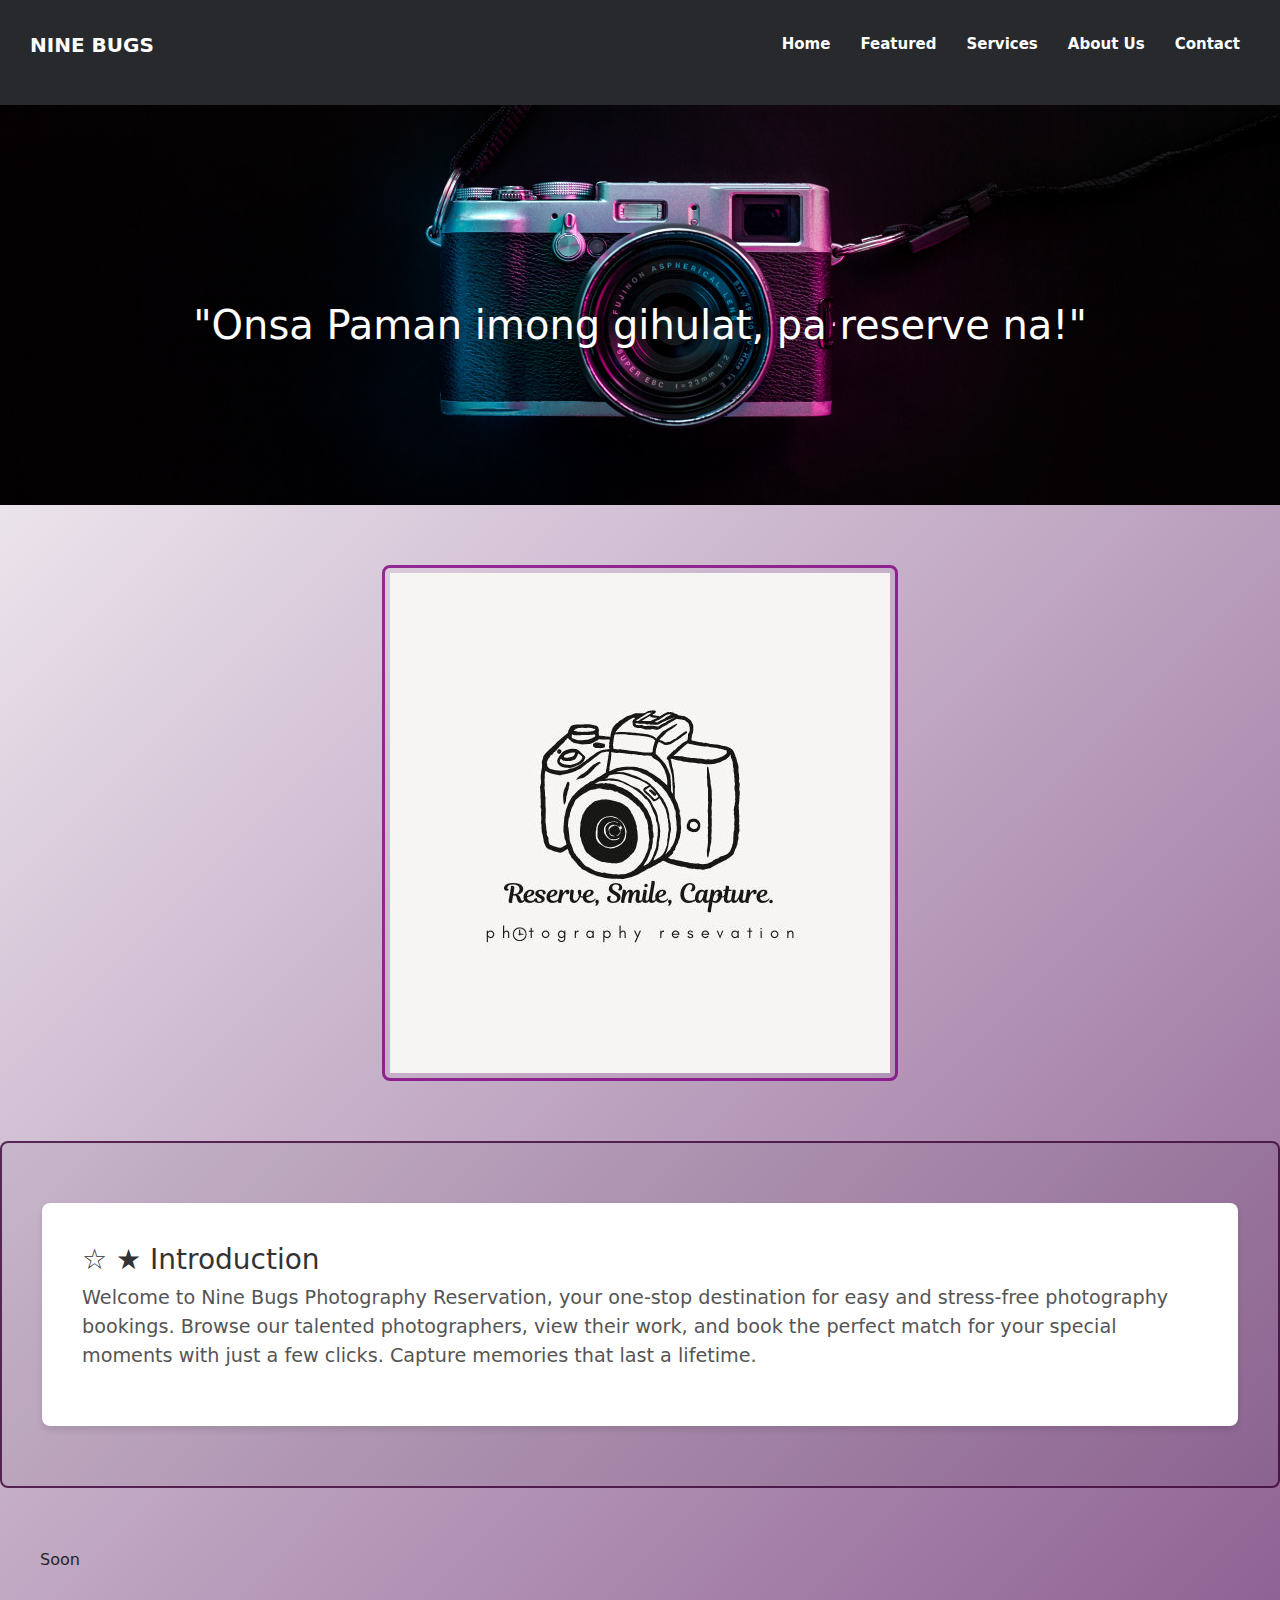
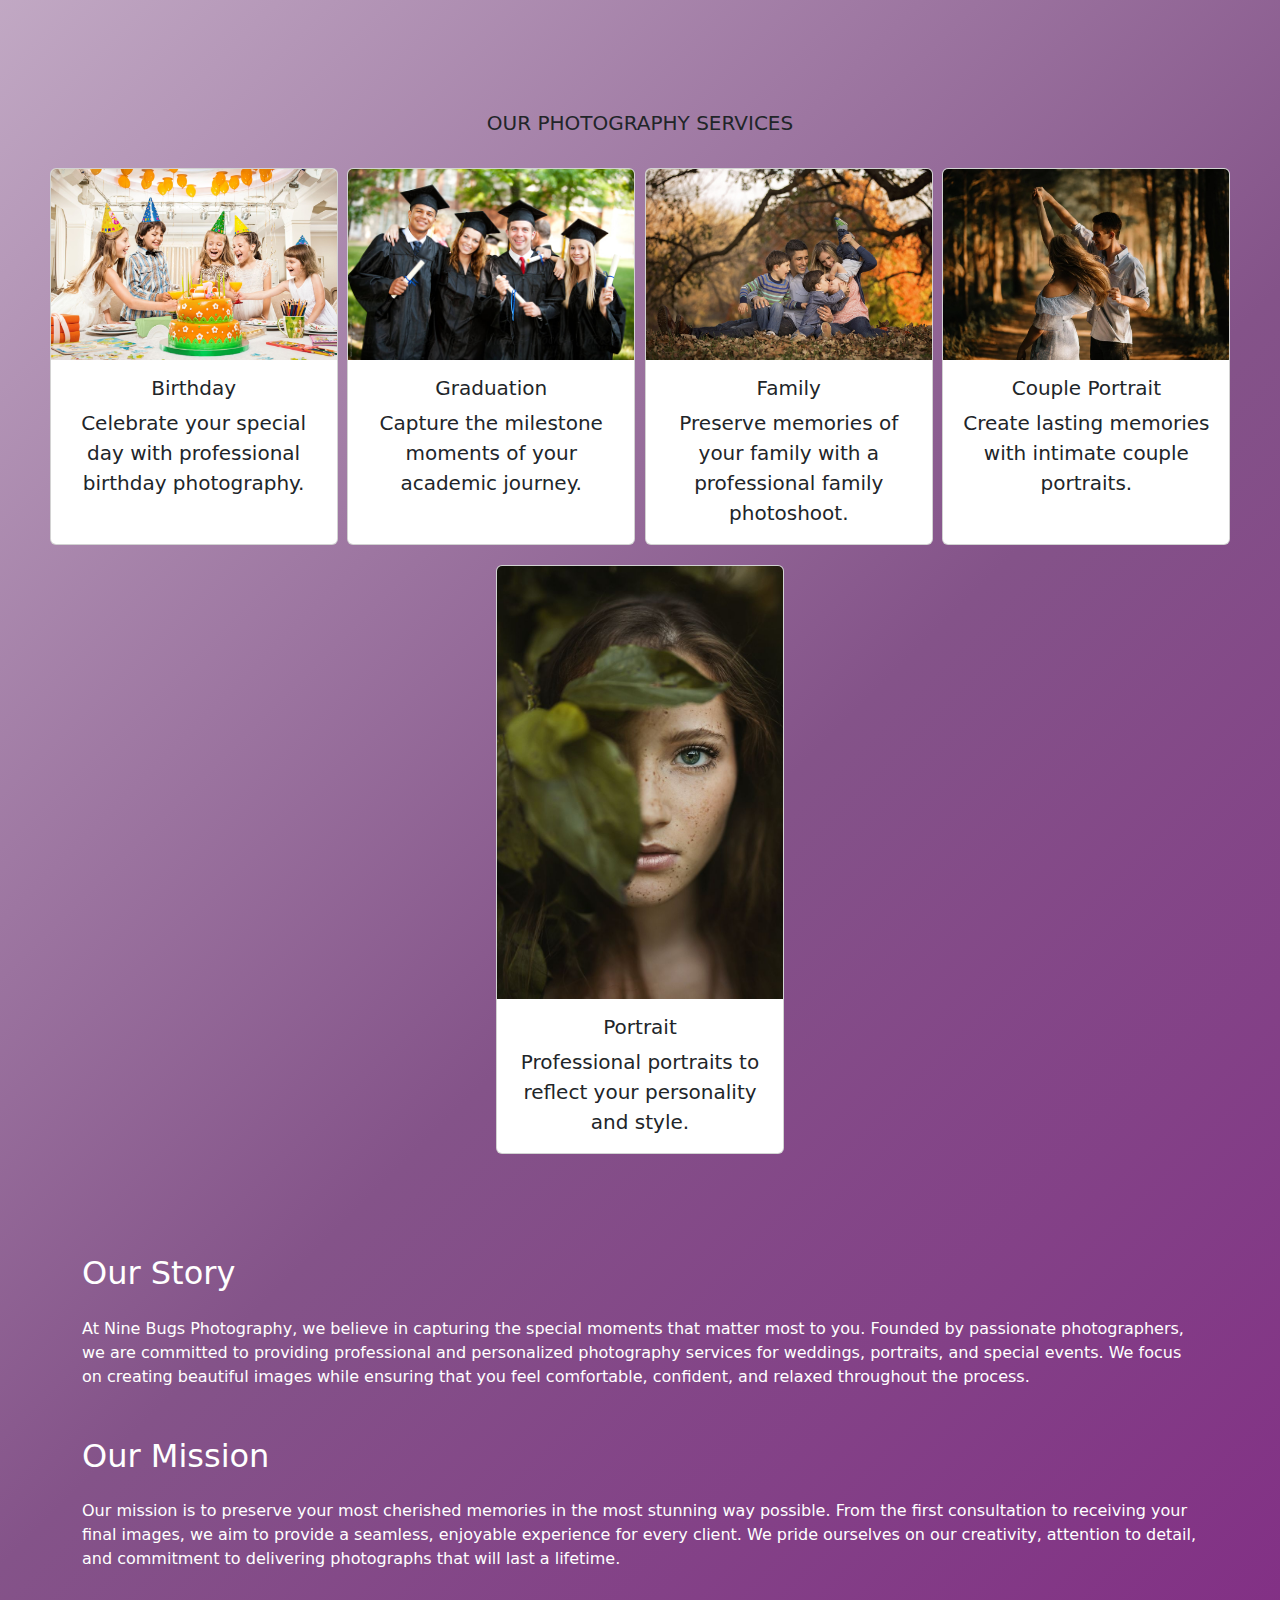
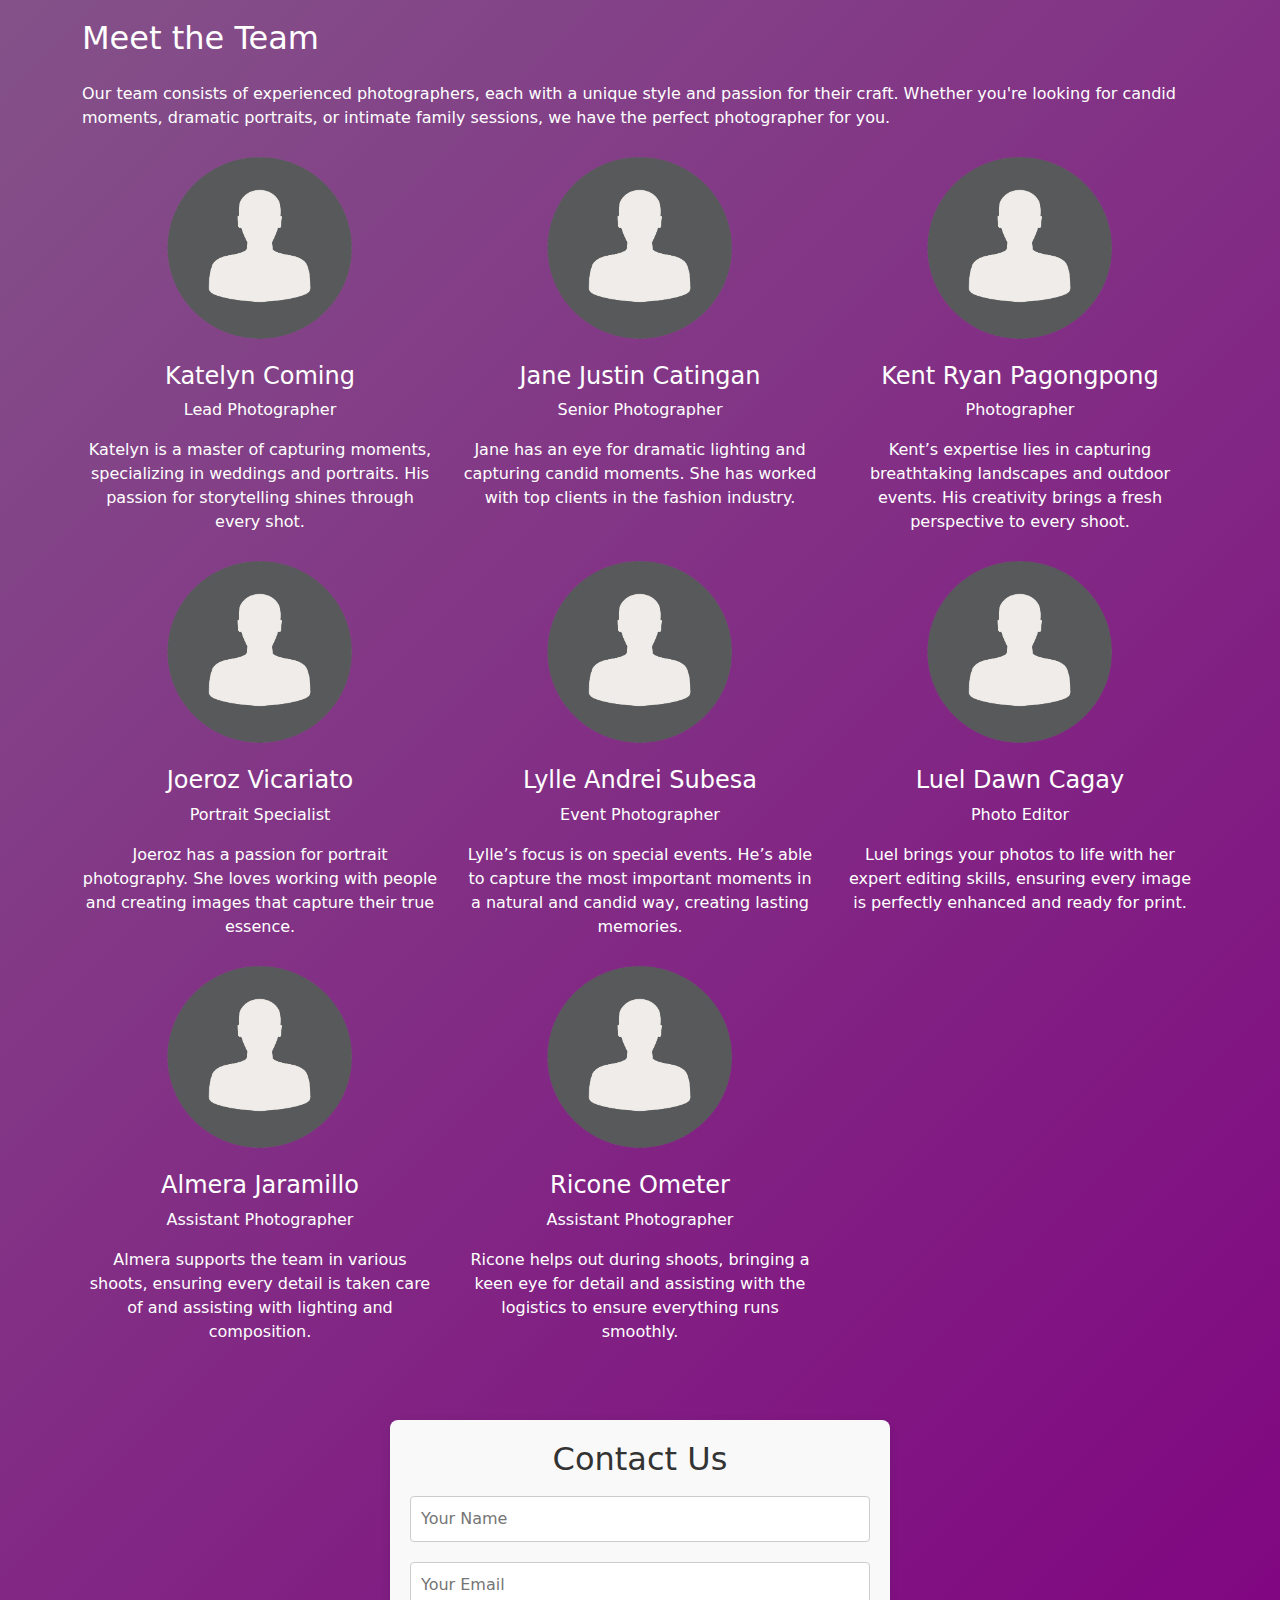
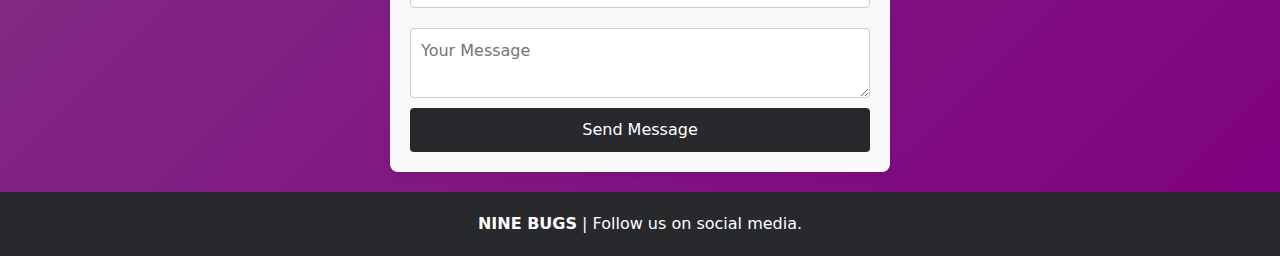
==== index.html @ 81cd0f2c "Changed some text color" ====
<!DOCTYPE html>
<html lang="en">
<head>
    <meta charset="UTF-8">
    <meta name="viewport" content="width=device-width, initial-scale=1.0">
    <link href="https://cdn.jsdelivr.net/npm/bootstrap@5.3.3/dist/css/bootstrap.min.css" rel="stylesheet" integrity="sha384-QWTKZyjpPEjISv5WaRU9OFeRpok6YctnYmDr5pNlyT2bRjXh0JMhjY6hW+ALEwIH" crossorigin="anonymous">
    <script src="https://cdn.jsdelivr.net/npm/bootstrap@5.3.3/dist/js/bootstrap.bundle.min.js" integrity="sha384-YvpcrYf0tY3lHB60NNkmXc5s9fDVZLESaAA55NDzOxhy9GkcIdslK1eN7N6jIeHz" crossorigin="anonymous"></script>
    <link rel="stylesheet" href="style.css">
    <title>NINE BUGS Photography</title>


</head>
<body>
    <header>
        <div class="logo">NINE BUGS</div>
        <nav class="navbar">
            <ul>
                <li><a href="#Home">Home</a></li>
                <li><a href="#featured">Featured</a></li>
                <li><a href="#services">Services</a></li>
                <li><a href="#about">About Us</a></li>
                <li><a href="#contact">Contact</a></li>
            </ul>
        </nav>
    </header>

   
    <section class="backg">
      
      <h1 class="text-center mt-5">"Onsa Paman imong gihulat, pa reserve na!"</h1>
  </section>


  <section class="image-sec">
    <img src="pictures/IT47 Website Logo- Nine Bugs (1).jpg" alt="Nine Bugs Logo">
  </section>
  

  <section class="intro-sec">
      <div class="intro">
        <h3>☆
            ★ Introduction</h3>
          <p>Welcome to Nine Bugs Photography Reservation, 
            your one-stop destination for easy and stress-free photography bookings.
             Browse our talented photographers, view their work, and book the perfect match 
             for your special moments with just a few clicks. Capture memories that last a lifetime.</p>
      </div>
  </section>

  <section class="Featured" id="featured">

    <p>Soon</p>

  </section>



    <section class="services" id="services">
      <p>OUR PHOTOGRAPHY SERVICES</p>

      <div class="applet-flex-container">
          <div class="card">
              <img src="pictures/birthday.jpg" class="card-img-top" alt="Birthday Photography">
              <div class="card-body">
                  <h5 class="card-title">Birthday</h5>
                  <p class="card-text">Celebrate your special day with professional birthday photography.</p>
              </div>
          </div>

          <div class="card">
              <img src="pictures/graduation.jpg" class="card-img-top" alt="Graduation Photography">
              <div class="card-body">
                  <h5 class="card-title">Graduation</h5>
                  <p class="card-text">Capture the milestone moments of your academic journey.</p>
              </div>
          </div>

          <div class="card">
              <img src="pictures/FAm.jpg" class="card-img-top" alt="Family Photography">
              <div class="card-body">
                  <h5 class="card-title">Family</h5>
                  <p class="card-text">Preserve memories of your family with a professional family photoshoot.</p>
              </div>
          </div>

          <div class="card">
              <img src="pictures/couple.webp" class="card-img-top" alt="Couple Photography">
              <div class="card-body">
                  <h5 class="card-title">Couple Portrait</h5>
                  <p class="card-text">Create lasting memories with intimate couple portraits.</p>
              </div>
          </div>

          <div class="card">
              <img src="pictures/potrait.jpg" class="card-img-top" alt="Portrait Photography">
              <div class="card-body">
                  <h5 class="card-title">Portrait</h5>
                  <p class="card-text">Professional portraits to reflect your personality and style.</p>
              </div>
          </div>
      </div>
  </section>
  

  <section class="Abouts" id="about">
    <div class="container">
        <h2 class="mb-4">Our Story</h2>
        <p>At Nine Bugs Photography, we believe in capturing the special moments that matter most to you. Founded by passionate photographers, we are committed to providing professional and personalized photography services for weddings, portraits, and special events. We focus on creating beautiful images while ensuring that you feel comfortable, confident, and relaxed throughout the process.</p>

        <h2 class="mt-5 mb-4">Our Mission</h2>
        <p>Our mission is to preserve your most cherished memories in the most stunning way possible. From the first consultation to receiving your final images, we aim to provide a seamless, enjoyable experience for every client. We pride ourselves on our creativity, attention to detail, and commitment to delivering photographs that will last a lifetime.</p>

        <h2 class="mt-5 mb-4">Meet the Team</h2>
        <p>Our team consists of experienced photographers, each with a unique style and passion for their craft. Whether you're looking for candid moments, dramatic portraits, or intimate family sessions, we have the perfect photographer for you.</p>

        <!-- Team Members Grid Section -->
        <div class="row text-center">
            <!-- Team Member 1 -->
            <div class="col-md-4">
                <img src="pictures/Person-Icon.webp" alt="Team Member 1" class="img-fluid rounded-circle mb-3" style="width: 200px; height: 200px;">
                <h4>Katelyn Coming</h4>
                <p>Lead Photographer</p>
                <p>Katelyn is a master of capturing moments, specializing in weddings and portraits. His passion for storytelling shines through every shot.</p>
            </div>

            <!-- Team Member 2 -->
            <div class="col-md-4">
                <img src="pictures/Person-Icon.webp" alt="Team Member 2" class="img-fluid rounded-circle mb-3" style="width: 200px; height: 200px;">
                <h4>Jane Justin Catingan</h4>
                <p>Senior Photographer</p>
                <p>Jane has an eye for dramatic lighting and capturing candid moments. She has worked with top clients in the fashion industry.</p>
            </div>

            <!-- Team Member 3 -->
            <div class="col-md-4">
                <img src="pictures/Person-Icon.webp" alt="Team Member 3" class="img-fluid rounded-circle mb-3" style="width: 200px; height: 200px;">
                <h4>Kent Ryan Pagongpong</h4>
                <p>Photographer</p>
                <p>Kent’s expertise lies in capturing breathtaking landscapes and outdoor events. His creativity brings a fresh perspective to every shoot.</p>
            </div>

            <!-- Team Member 4 -->
            <div class="col-md-4">
                <img src="pictures/Person-Icon.webp" alt="Team Member 4" class="img-fluid rounded-circle mb-3" style="width: 200px; height: 200px;">
                <h4>Joeroz Vicariato</h4>
                <p>Portrait Specialist</p>
                <p>Joeroz has a passion for portrait photography. She loves working with people and creating images that capture their true essence.</p>
            </div>

            <!-- Team Member 5 -->
            <div class="col-md-4">
                <img src="pictures/Person-Icon.webp" alt="Team Member 5" class="img-fluid rounded-circle mb-3" style="width: 200px; height: 200px;">
                <h4>Lylle Andrei Subesa</h4>
                <p>Event Photographer</p>
                <p>Lylle’s focus is on special events. He’s able to capture the most important moments in a natural and candid way, creating lasting memories.</p>
            </div>

            <!-- Team Member 6 -->
            <div class="col-md-4">
                <img src="pictures/Person-Icon.webp" alt="Team Member 6" class="img-fluid rounded-circle mb-3" style="width: 200px; height: 200px;">
                <h4>Luel Dawn Cagay</h4>
                <p>Photo Editor</p>
                <p>Luel brings your photos to life with her expert editing skills, ensuring every image is perfectly enhanced and ready for print.</p>
            </div>

            <!-- Team Member 7 -->
            <div class="col-md-4">
                <img src="pictures/Person-Icon.webp" alt="Team Member 7" class="img-fluid rounded-circle mb-3" style="width: 200px; height: 200px;">
                <h4>Almera Jaramillo</h4>
                <p>Assistant Photographer</p>
                <p>Almera supports the team in various shoots, ensuring every detail is taken care of and assisting with lighting and composition.</p>
            </div>

            <!-- Team Member 8 -->
            <div class="col-md-4">
                <img src="pictures/Person-Icon.webp" alt="Team Member 8" class="img-fluid rounded-circle mb-3" style="width: 200px; height: 200px;">
                <h4>Ricone Ometer</h4>
                <p>Assistant Photographer</p>
                <p>Ricone helps out during shoots, bringing a keen eye for detail and assisting with the logistics to ensure everything runs smoothly.</p>
            </div>

          
        </div>

    </div>
</section>

  

  <section id="contact">
    <h2>Contact Us</h2>
    <form>
        <input type="text" placeholder="Your Name" required>
        <input type="email" placeholder="Your Email" required>
        <textarea placeholder="Your Message" required></textarea>
        <button type="submit">Send Message</button>
    </form>
</section>

  <footer class="footer">
      <strong>NINE BUGS</strong> | Follow us on social media.
  </footer>

    


    <script>
        document.querySelectorAll('a[href^="#"]').forEach(anchor => {
            anchor.addEventListener('click', function(e) {
                e.preventDefault();
                const targetId = this.getAttribute('href');
                const targetElement = document.querySelector(targetId);
                
                targetElement.scrollIntoView({
                    behavior: 'smooth',
                    block: 'start'
                });
            });
        });
    </script>
    
</body>
</html>
---- style.css ----
html {
  scroll-behavior: smooth;
}

body {

  margin: 0; 
  padding: 0;
  background: linear-gradient(135deg, rgb(255, 255, 255), rgb(132, 83, 137), purple);
}

header {
  display: flex;
  justify-content: space-between;
  padding: 20px;
  background-color: #27292c;
  color: white;
}

nav ul {
  list-style: none;
  display: flex;
}

nav ul li {
  margin: 0 15px;
}

nav a {
  color: white;
  text-decoration: none;
}




section {
  padding: 40px;
}

.course-grid {
  display: grid;
  grid-template-columns: repeat(3, 1fr);
  gap: 20px;
}

.course-item {
  background: #9eb2dd;
  padding: 20px;
  text-align: center;
  border-color: #3463c7;
}

footer {
  text-align: center;
  padding: 20px;
  background-color: #27292c;
  color: white;
}
.logo{
  margin: 10px;
  font-size: 20px;
  font-weight: bold;
}
.navbar{
  margin: 5px;
  font-size: 15px;
  font-weight: bold;
}

.about{
  color: #2b61d6;
  text-align: justify;
}
#contact {
  background-color: #f9f9f9;
  padding: 20px;
  border-radius: 8px;
  box-shadow: 0 2px 10px rgba(0, 0, 0, 0.1);
  max-width: 500px;
  margin: 20px auto;
}

#contact h2 {
  text-align: center;
  color: #333;
}

#contact form {
  display: flex;
  flex-direction: column;
}

#contact input,
#contact textarea {
  margin: 10px 0;
  padding: 10px;
  border: 1px solid #ccc;
  border-radius: 4px;
  font-size: 16px;
}

#contact button {
  padding: 10px;
  color: white;
  border: none;
  background-color: #27292c;
  border-radius: 4px;
  font-size: 16px;
  cursor: pointer;
}

#contact button:hover {
  background-color: #688bd6;
}
.hero {
  display: flex;               
  flex-direction: column;    
  align-items: center;        
  text-align: center;      
}

.image-container {
  display: flex;               
  justify-content: center;   
  gap: 20px;                
}

.highlight {
  max-width: 100%;            
  height: auto;              
  width: 400px;             
}
.services {
text-align: center;
font-size: 20px;
margin-top: 40px;
}
.intro {
padding: 40px;
background-color: #fff;
margin: 20px 0;
border-radius: 8px;
box-shadow: 0 4px 6px rgba(0, 0, 0, 0.1);
}

.intro p {
font-size: 1.2em;
}
.applet-flex-container {
display: flex;
justify-content: space-evenly;
flex-wrap: wrap;
margin-top: 30px;
}

.card {
width: 18rem;
margin-bottom: 20px;
}
.about-content h2 {
  font-size: 2rem;
  color: #333;
}

.about-content p {
  font-size: 1rem;
  color: #555;
  line-height: 1.6;
}

.backg {
  background-image: url("pictures/628723-camera-photography.jpg");
  background-size: cover; 
  background-position: center; 
  height: 400px; 
  display: flex; 
  justify-content: center;
  align-items: center; 
}

h1 {
  color: rgb(255, 255, 255); 
}
.intro-sec {
  border: 2px solid rgba(56, 2, 53, 0.8); 
  border-radius: 8px; 
  background-color: rgba(0, 0, 0, 0.05); 
  max-width: 1500px; 
  margin: 20px auto; 
}

.intro h3 {
  color: #333;
}

.intro p {
  color: #555; 
}
.image-sec {
  text-align: center; /* Centers the image horizontally */
  margin: 20px auto; /* Adds some margin around the section */
}

.image-sec img {
  border: 3px solid rgba(128, 0, 128, 0.8); /* Darkish purple border */
  border-radius: 8px; /* Optional: rounds the corners of the image */
  padding: 5px; /* Adds space between the image and the border */
  max-width: 100%; /* Ensures the image is responsive */
  height: auto; /* Maintains the aspect ratio */
}

.Abouts{
  color: white;
}
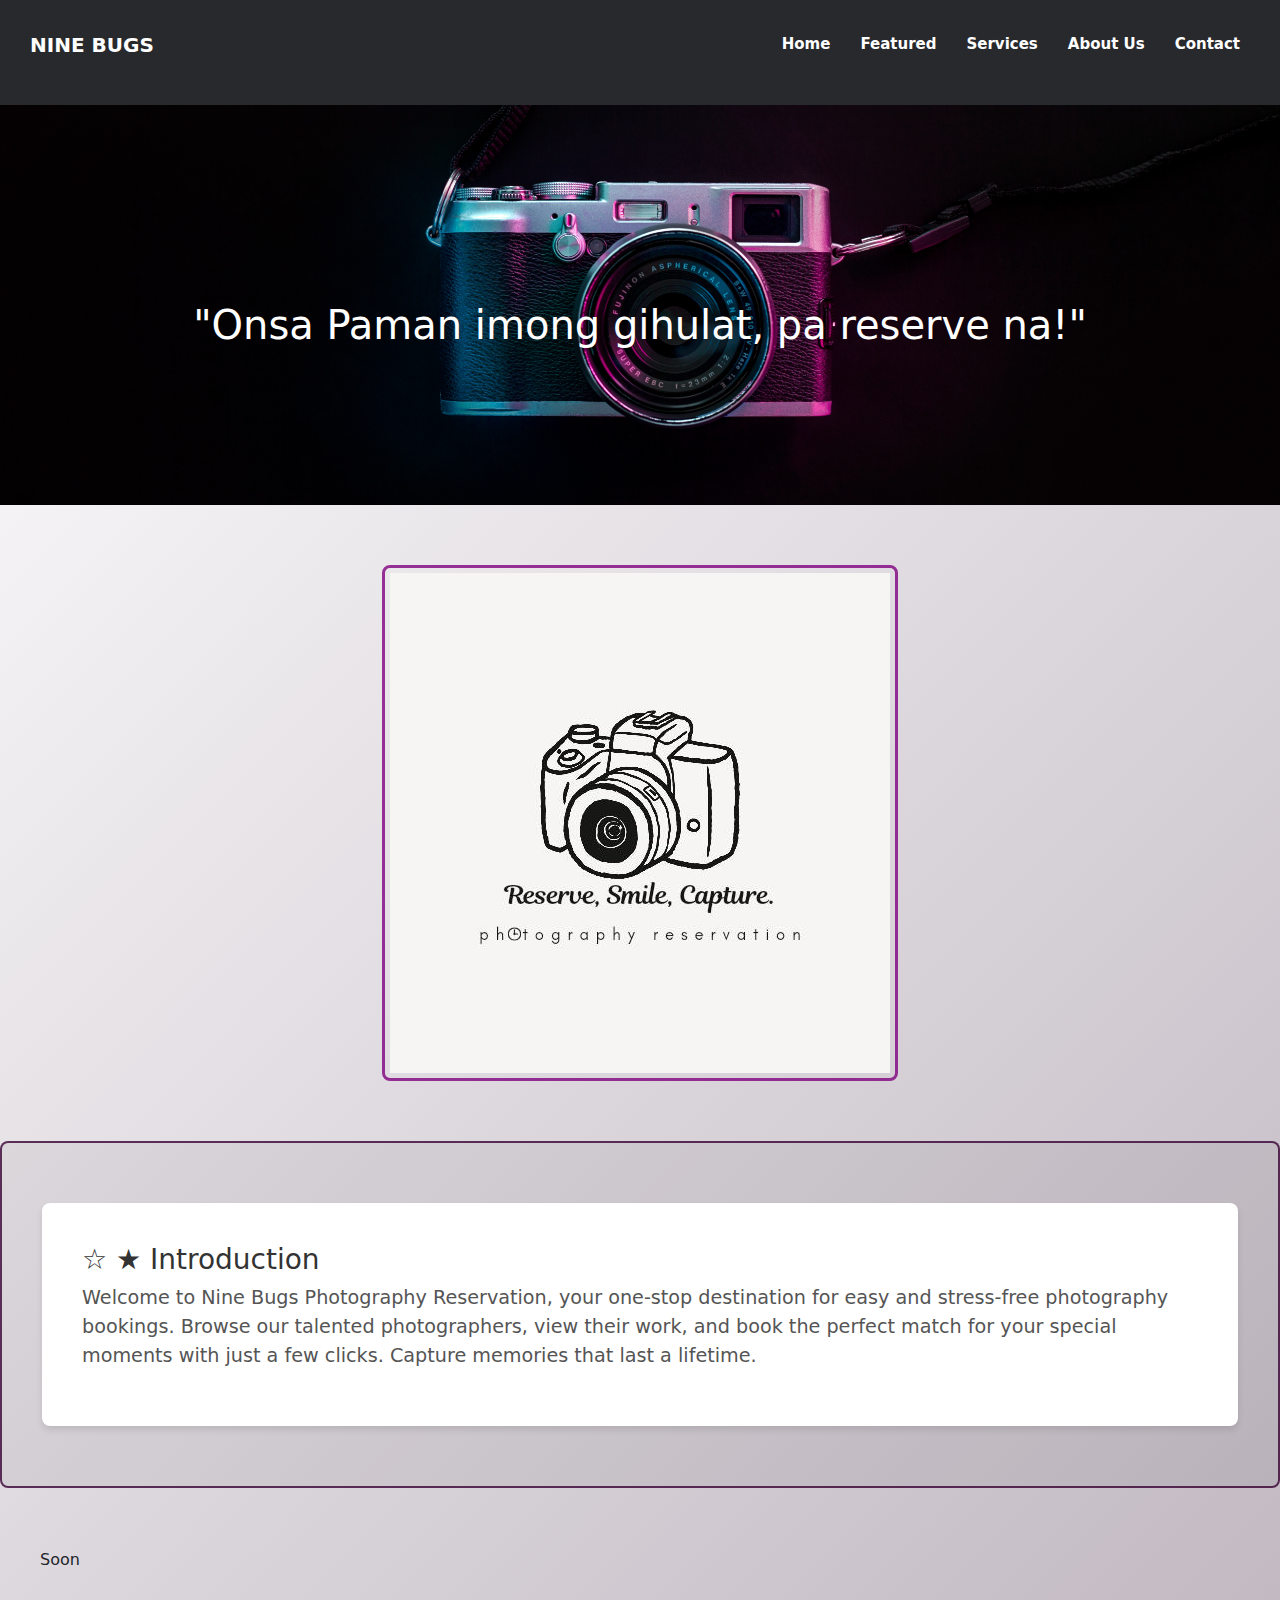
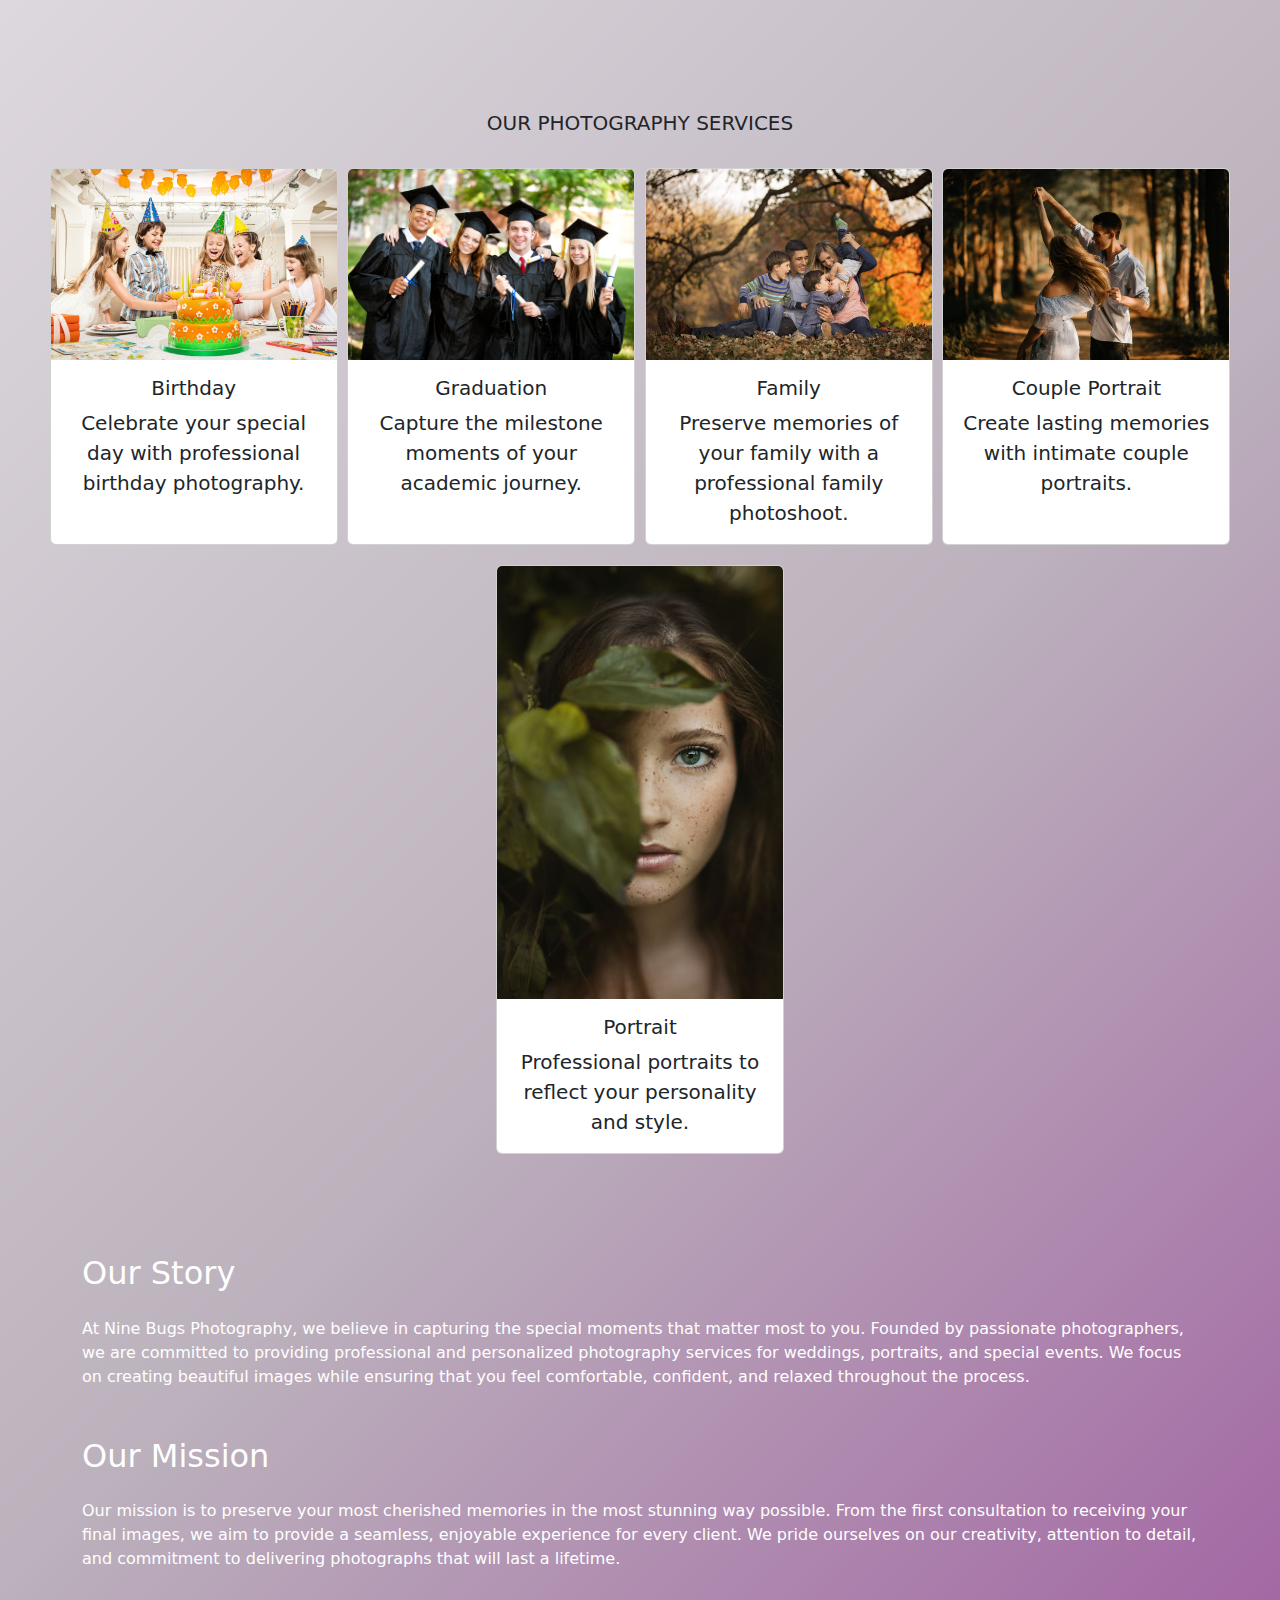
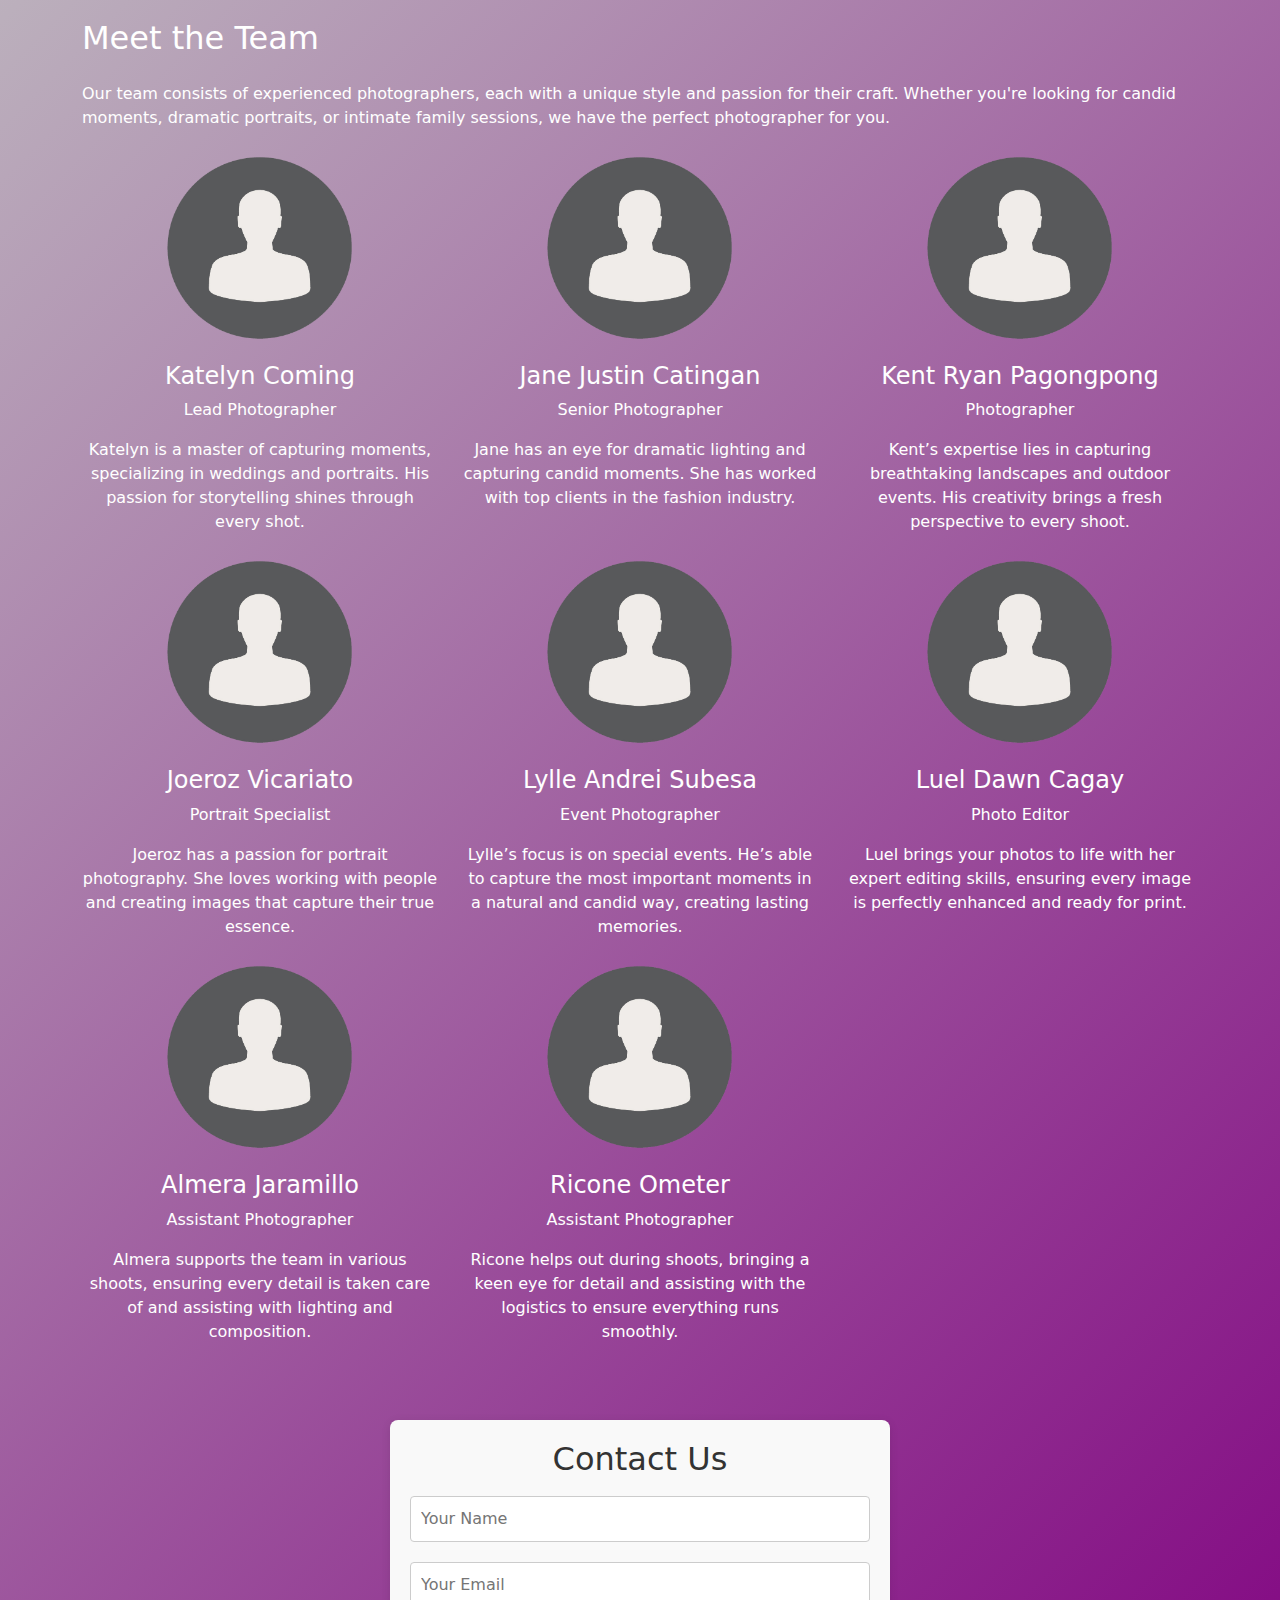
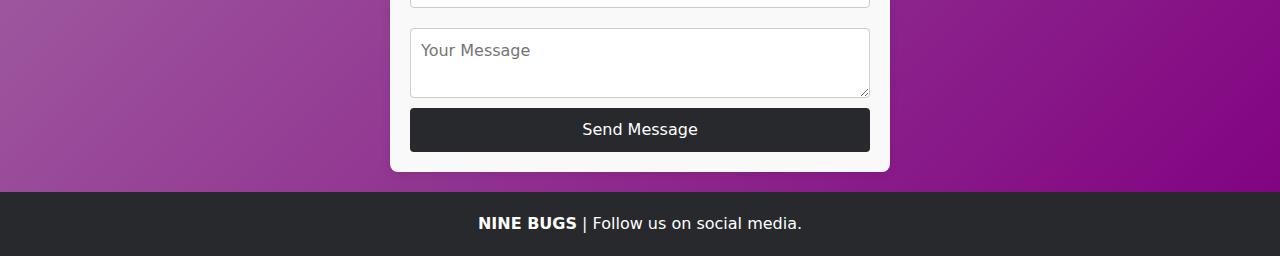
==== commit 26495f15: "Replaced the logo" ====
--- a/index.html
+++ b/index.html
@@ -32,7 +32,7 @@
 
 
   <section class="image-sec">
-    <img src="pictures/IT47 Website Logo- Nine Bugs (1).jpg" alt="Nine Bugs Logo">
+    <img src="pictures/received_1013683873642037.jpeg" alt="Nine Bugs Logo">
   </section>
   
 
--- a/style.css
+++ b/style.css
@@ -7,7 +7,7 @@
 
   margin: 0; 
   padding: 0;
-  background: linear-gradient(135deg, rgb(255, 255, 255), rgb(132, 83, 137), purple);
+  background: linear-gradient(135deg, rgb(255, 255, 255), rgb(188, 178, 189), purple);
 }
 
 header {
@@ -199,16 +199,16 @@
   color: #555; 
 }
 .image-sec {
-  text-align: center; /* Centers the image horizontally */
-  margin: 20px auto; /* Adds some margin around the section */
+  text-align: center; 
+  margin: 20px auto; 
 }
 
 .image-sec img {
-  border: 3px solid rgba(128, 0, 128, 0.8); /* Darkish purple border */
-  border-radius: 8px; /* Optional: rounds the corners of the image */
-  padding: 5px; /* Adds space between the image and the border */
-  max-width: 100%; /* Ensures the image is responsive */
-  height: auto; /* Maintains the aspect ratio */
+  border: 3px solid rgba(128, 0, 128, 0.8); 
+  border-radius: 8px;
+  padding: 5px; 
+  max-width: 100%; 
+  height: auto; 
 }
 
 .Abouts{
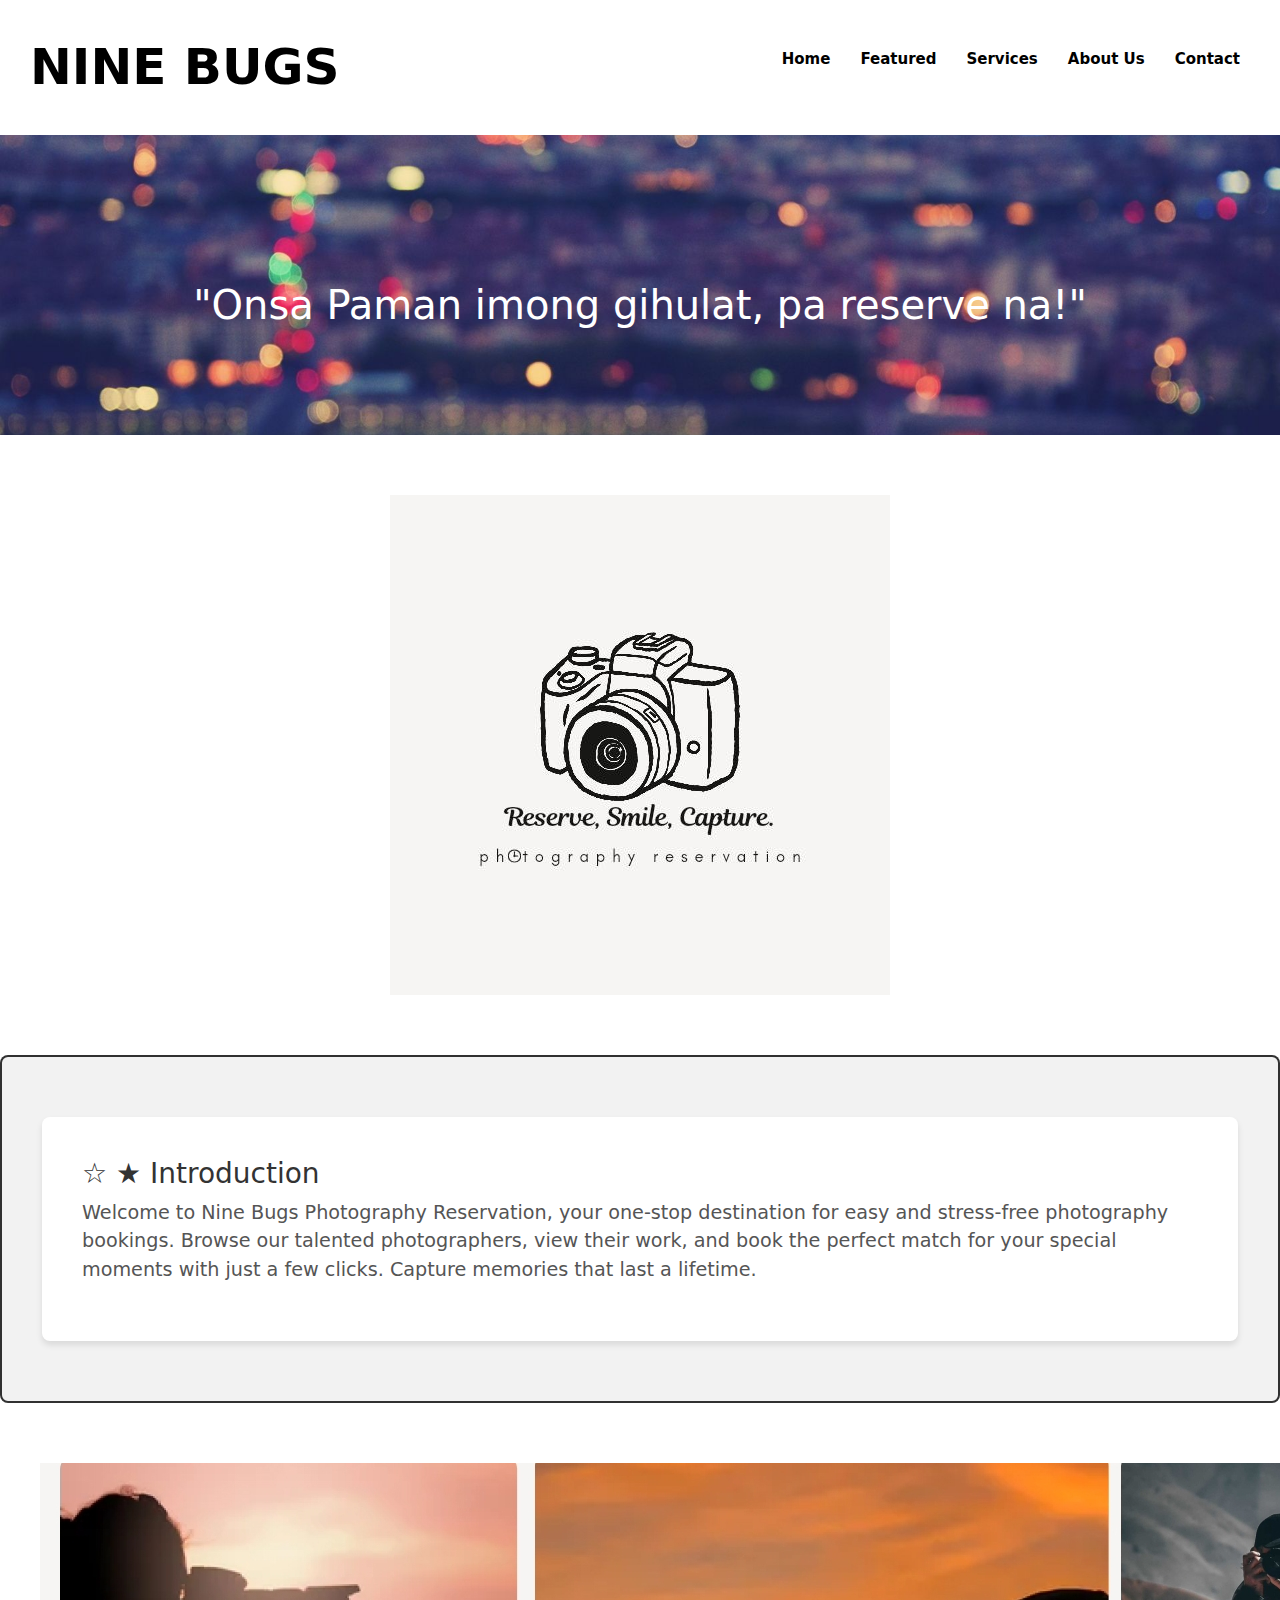
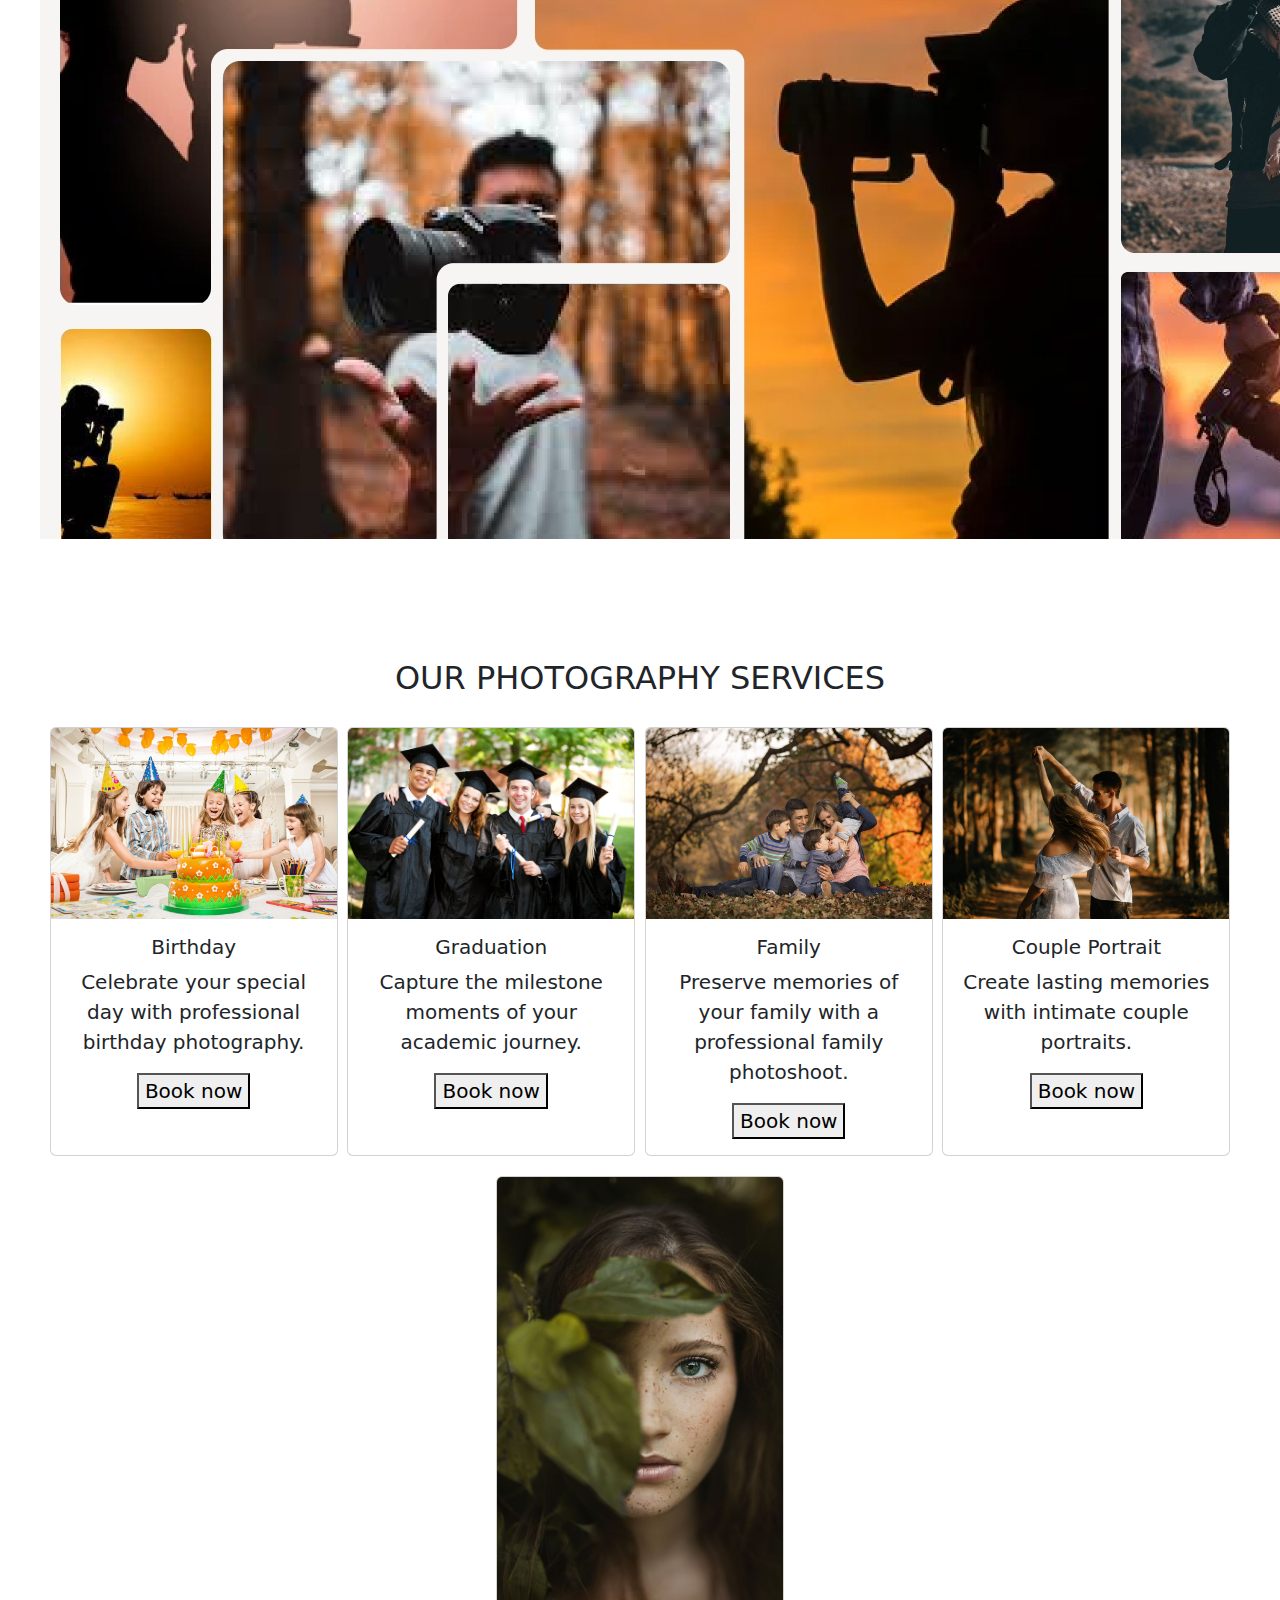
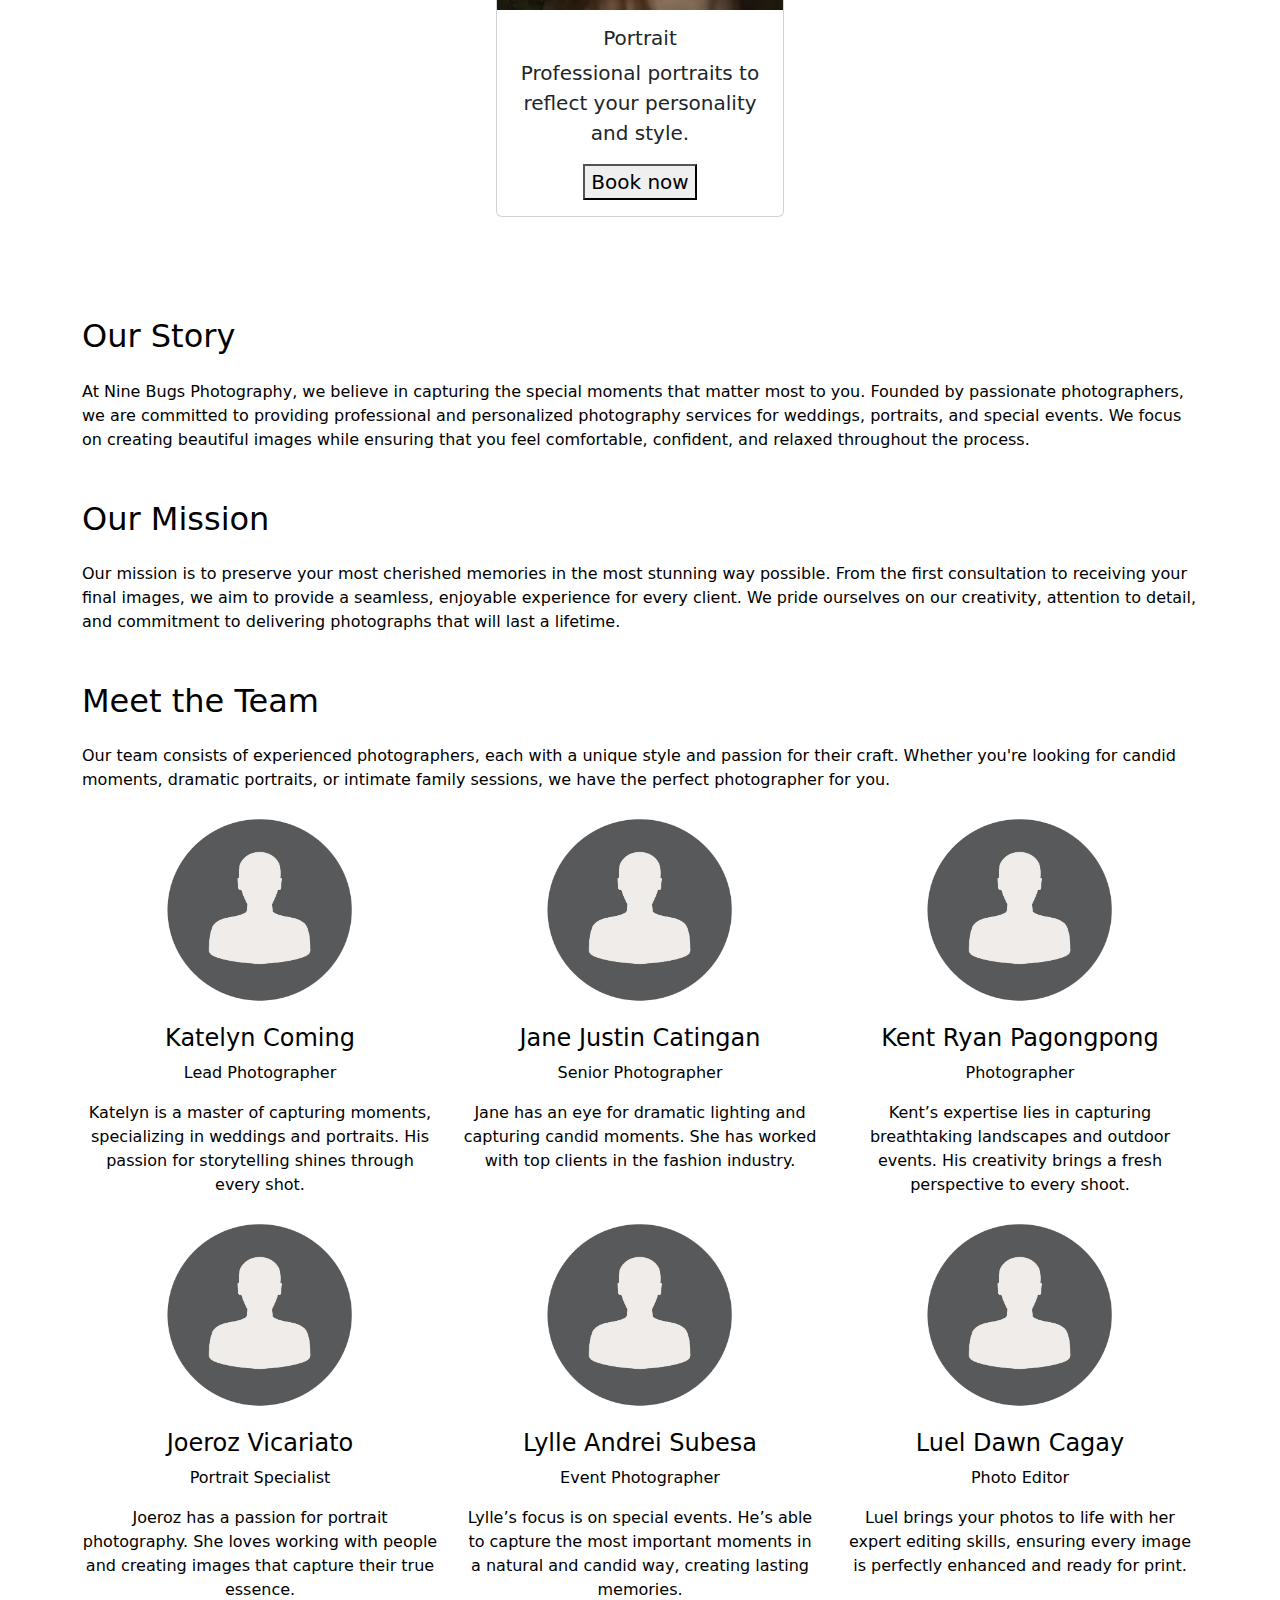
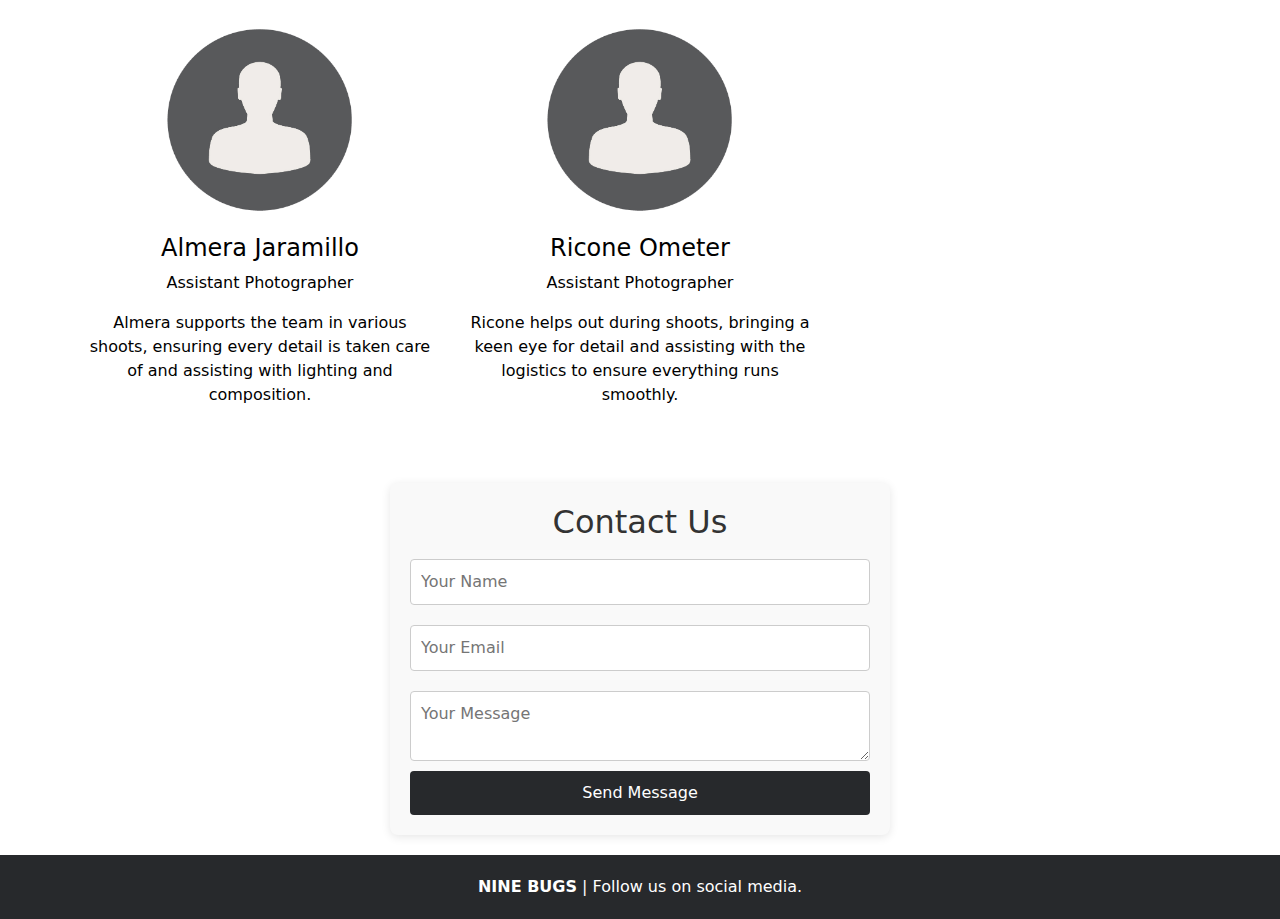
==== commit b17bcc5f: "Changed something" ====
--- a/index.html
+++ b/index.html
@@ -47,16 +47,16 @@
       </div>
   </section>
 
-  <section class="Featured" id="featured">
-
-    <p>Soon</p>
-
+
+  <section>
+
+    <img src="pictures/1727915911785.jpg" alt="">
   </section>
 
 
 
     <section class="services" id="services">
-      <p>OUR PHOTOGRAPHY SERVICES</p>
+      <h2>OUR PHOTOGRAPHY SERVICES</h2>
 
       <div class="applet-flex-container">
           <div class="card">
@@ -64,6 +64,7 @@
               <div class="card-body">
                   <h5 class="card-title">Birthday</h5>
                   <p class="card-text">Celebrate your special day with professional birthday photography.</p>
+                  <button>Book now</button>
               </div>
           </div>
 
@@ -72,6 +73,7 @@
               <div class="card-body">
                   <h5 class="card-title">Graduation</h5>
                   <p class="card-text">Capture the milestone moments of your academic journey.</p>
+                  <button>Book now</button>
               </div>
           </div>
 
@@ -80,6 +82,7 @@
               <div class="card-body">
                   <h5 class="card-title">Family</h5>
                   <p class="card-text">Preserve memories of your family with a professional family photoshoot.</p>
+                  <button>Book now</button>
               </div>
           </div>
 
@@ -88,6 +91,7 @@
               <div class="card-body">
                   <h5 class="card-title">Couple Portrait</h5>
                   <p class="card-text">Create lasting memories with intimate couple portraits.</p>
+                  <button>Book now</button>
               </div>
           </div>
 
@@ -96,6 +100,7 @@
               <div class="card-body">
                   <h5 class="card-title">Portrait</h5>
                   <p class="card-text">Professional portraits to reflect your personality and style.</p>
+                  <button>Book now</button>
               </div>
           </div>
       </div>
--- a/style.css
+++ b/style.css
@@ -1,4 +1,3 @@
-
 html {
   scroll-behavior: smooth;
 }
@@ -7,15 +6,14 @@
 
   margin: 0; 
   padding: 0;
-  background: linear-gradient(135deg, rgb(255, 255, 255), rgb(188, 178, 189), purple);
-}
+  }
 
 header {
   display: flex;
   justify-content: space-between;
   padding: 20px;
-  background-color: #27292c;
-  color: white;
+  background-color: #ffffff;
+  color: rgb(0, 0, 0);
 }
 
 nav ul {
@@ -27,29 +25,14 @@
   margin: 0 15px;
 }
 
+
 nav a {
-  color: white;
+  color: rgb(0, 0, 0);
   text-decoration: none;
 }
 
-
-
-
 section {
   padding: 40px;
-}
-
-.course-grid {
-  display: grid;
-  grid-template-columns: repeat(3, 1fr);
-  gap: 20px;
-}
-
-.course-item {
-  background: #9eb2dd;
-  padding: 20px;
-  text-align: center;
-  border-color: #3463c7;
 }
 
 footer {
@@ -60,7 +43,7 @@
 }
 .logo{
   margin: 10px;
-  font-size: 20px;
+  font-size: 50px;
   font-weight: bold;
 }
 .navbar{
@@ -114,12 +97,6 @@
 #contact button:hover {
   background-color: #688bd6;
 }
-.hero {
-  display: flex;               
-  flex-direction: column;    
-  align-items: center;        
-  text-align: center;      
-}
 
 .image-container {
   display: flex;               
@@ -127,11 +104,6 @@
   gap: 20px;                
 }
 
-.highlight {
-  max-width: 100%;            
-  height: auto;              
-  width: 400px;             
-}
 .services {
 text-align: center;
 font-size: 20px;
@@ -171,10 +143,10 @@
 }
 
 .backg {
-  background-image: url("pictures/628723-camera-photography.jpg");
+  background-image: url("pictures/forfooter.jpg");
   background-size: cover; 
   background-position: center; 
-  height: 400px; 
+  height: 300px; 
   display: flex; 
   justify-content: center;
   align-items: center; 
@@ -184,10 +156,10 @@
   color: rgb(255, 255, 255); 
 }
 .intro-sec {
-  border: 2px solid rgba(56, 2, 53, 0.8); 
+  border: 2px solid rgba(0, 0, 0, 0.8); 
   border-radius: 8px; 
   background-color: rgba(0, 0, 0, 0.05); 
-  max-width: 1500px; 
+  max-width: 1300px; 
   margin: 20px auto; 
 }
 
@@ -204,14 +176,11 @@
 }
 
 .image-sec img {
-  border: 3px solid rgba(128, 0, 128, 0.8); 
-  border-radius: 8px;
-  padding: 5px; 
   max-width: 100%; 
   height: auto; 
 }
 
 .Abouts{
-  color: white;
+  color: rgb(0, 0, 0);
 }
 
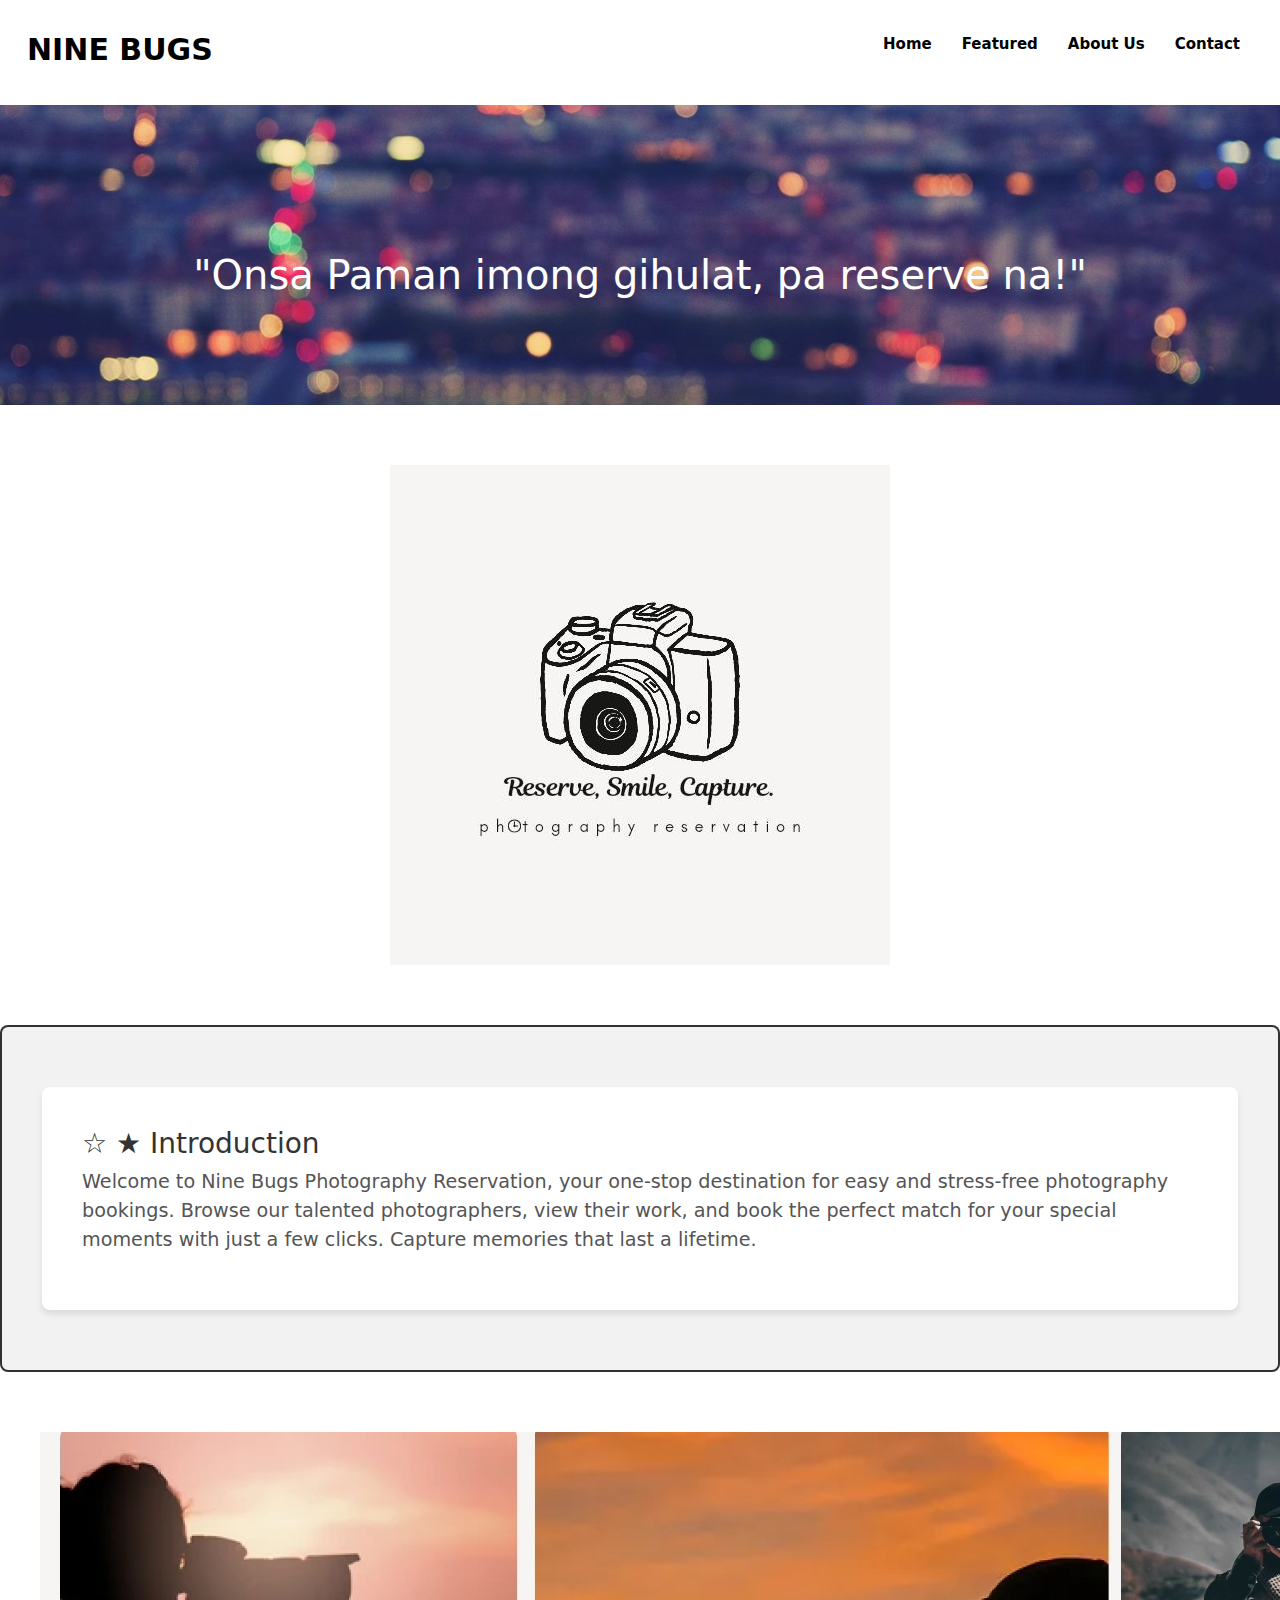
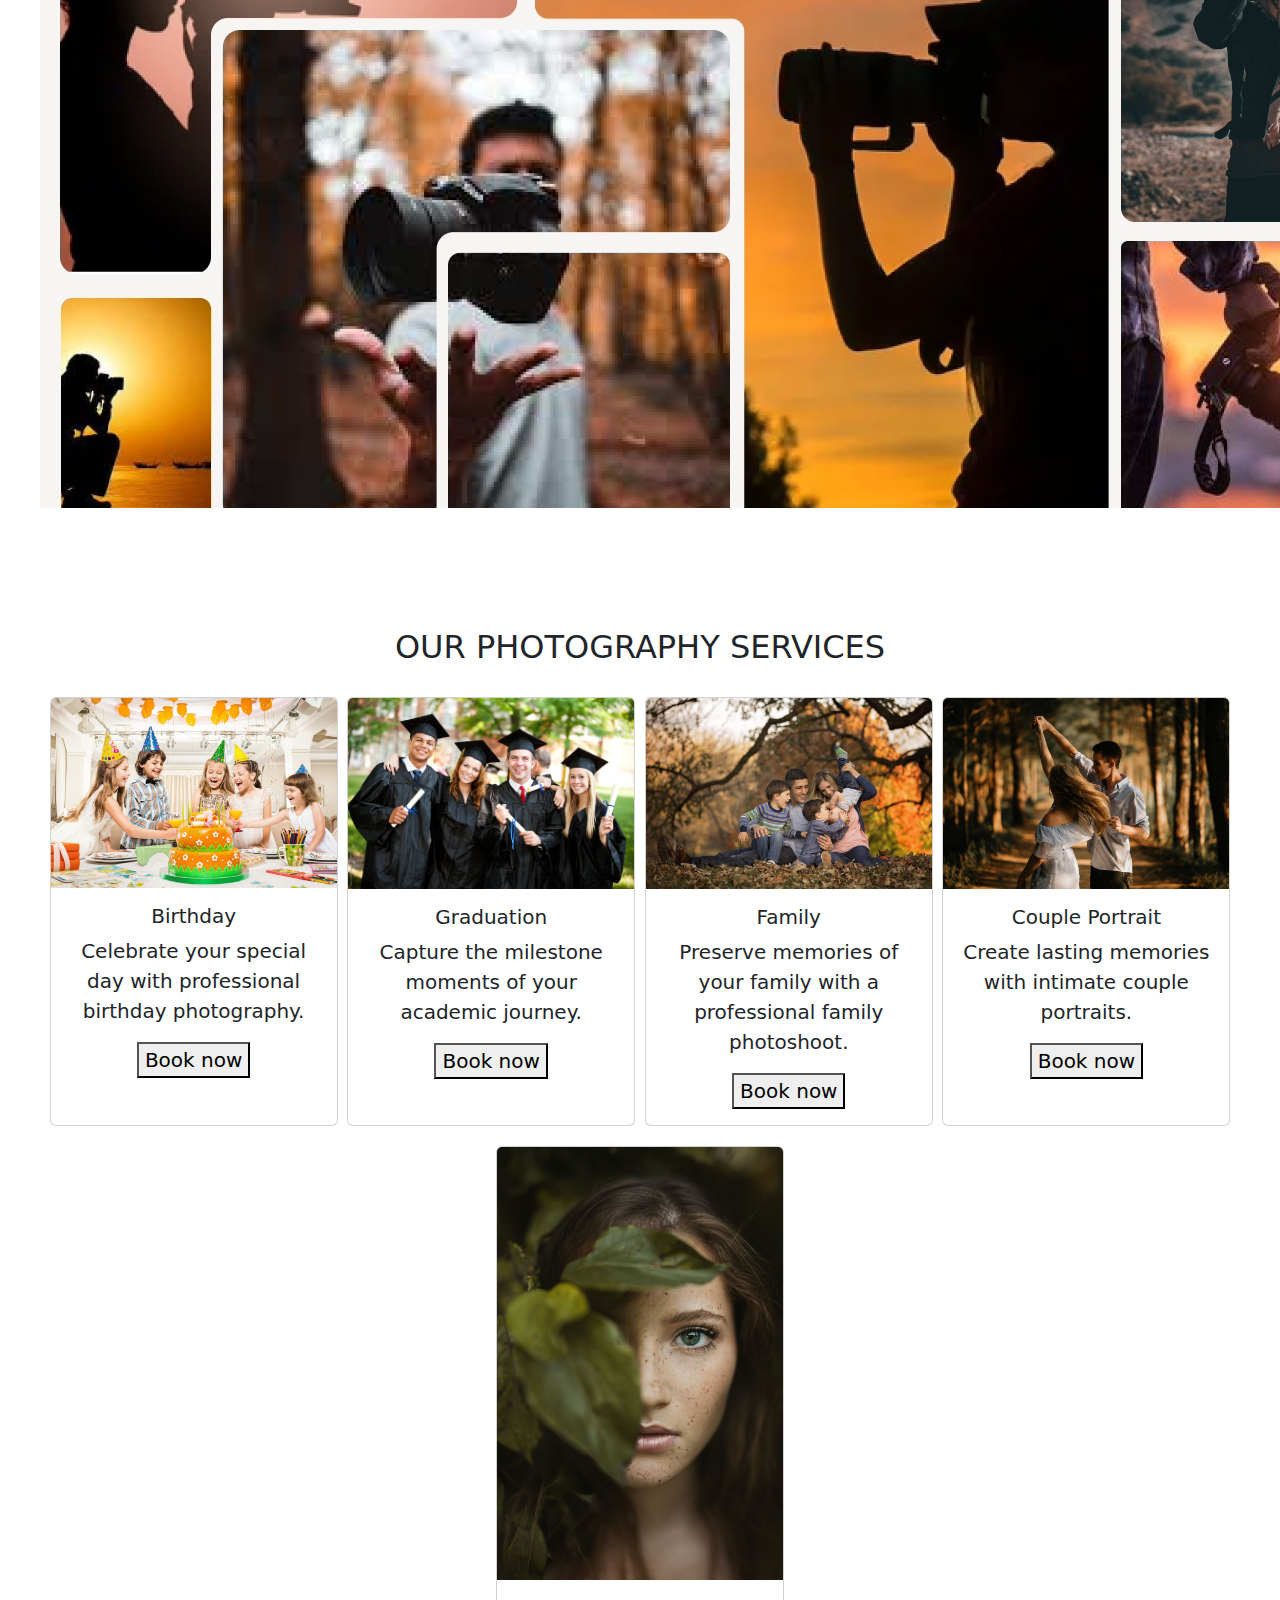
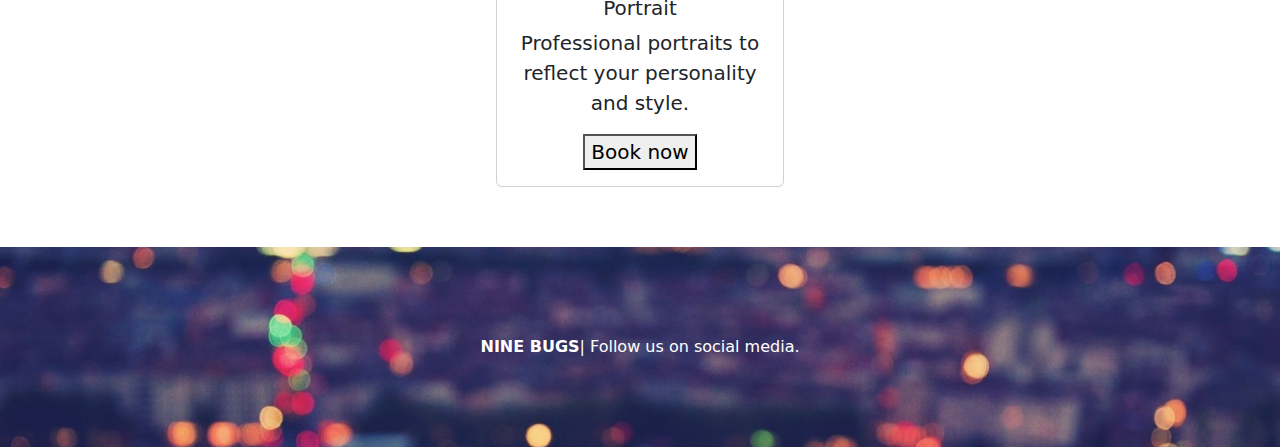
==== commit 233c021c: "Hehe" ====
--- a/index.html
+++ b/index.html
@@ -15,11 +15,10 @@
         <div class="logo">NINE BUGS</div>
         <nav class="navbar">
             <ul>
-                <li><a href="#Home">Home</a></li>
-                <li><a href="#featured">Featured</a></li>
-                <li><a href="#services">Services</a></li>
-                <li><a href="#about">About Us</a></li>
-                <li><a href="#contact">Contact</a></li>
+                <li><a href="index.html">Home</a></li>
+                <li><a href="Featured/index.html">Featured</a></li>
+                <li><a href="About us/index.html">About Us</a></li>
+                <li><a href="Contact us/index.html">Contact</a></li>
             </ul>
         </nav>
     </header>
@@ -107,122 +106,11 @@
   </section>
   
 
-  <section class="Abouts" id="about">
-    <div class="container">
-        <h2 class="mb-4">Our Story</h2>
-        <p>At Nine Bugs Photography, we believe in capturing the special moments that matter most to you. Founded by passionate photographers, we are committed to providing professional and personalized photography services for weddings, portraits, and special events. We focus on creating beautiful images while ensuring that you feel comfortable, confident, and relaxed throughout the process.</p>
-
-        <h2 class="mt-5 mb-4">Our Mission</h2>
-        <p>Our mission is to preserve your most cherished memories in the most stunning way possible. From the first consultation to receiving your final images, we aim to provide a seamless, enjoyable experience for every client. We pride ourselves on our creativity, attention to detail, and commitment to delivering photographs that will last a lifetime.</p>
-
-        <h2 class="mt-5 mb-4">Meet the Team</h2>
-        <p>Our team consists of experienced photographers, each with a unique style and passion for their craft. Whether you're looking for candid moments, dramatic portraits, or intimate family sessions, we have the perfect photographer for you.</p>
-
-        <!-- Team Members Grid Section -->
-        <div class="row text-center">
-            <!-- Team Member 1 -->
-            <div class="col-md-4">
-                <img src="pictures/Person-Icon.webp" alt="Team Member 1" class="img-fluid rounded-circle mb-3" style="width: 200px; height: 200px;">
-                <h4>Katelyn Coming</h4>
-                <p>Lead Photographer</p>
-                <p>Katelyn is a master of capturing moments, specializing in weddings and portraits. His passion for storytelling shines through every shot.</p>
-            </div>
-
-            <!-- Team Member 2 -->
-            <div class="col-md-4">
-                <img src="pictures/Person-Icon.webp" alt="Team Member 2" class="img-fluid rounded-circle mb-3" style="width: 200px; height: 200px;">
-                <h4>Jane Justin Catingan</h4>
-                <p>Senior Photographer</p>
-                <p>Jane has an eye for dramatic lighting and capturing candid moments. She has worked with top clients in the fashion industry.</p>
-            </div>
-
-            <!-- Team Member 3 -->
-            <div class="col-md-4">
-                <img src="pictures/Person-Icon.webp" alt="Team Member 3" class="img-fluid rounded-circle mb-3" style="width: 200px; height: 200px;">
-                <h4>Kent Ryan Pagongpong</h4>
-                <p>Photographer</p>
-                <p>Kent’s expertise lies in capturing breathtaking landscapes and outdoor events. His creativity brings a fresh perspective to every shoot.</p>
-            </div>
-
-            <!-- Team Member 4 -->
-            <div class="col-md-4">
-                <img src="pictures/Person-Icon.webp" alt="Team Member 4" class="img-fluid rounded-circle mb-3" style="width: 200px; height: 200px;">
-                <h4>Joeroz Vicariato</h4>
-                <p>Portrait Specialist</p>
-                <p>Joeroz has a passion for portrait photography. She loves working with people and creating images that capture their true essence.</p>
-            </div>
-
-            <!-- Team Member 5 -->
-            <div class="col-md-4">
-                <img src="pictures/Person-Icon.webp" alt="Team Member 5" class="img-fluid rounded-circle mb-3" style="width: 200px; height: 200px;">
-                <h4>Lylle Andrei Subesa</h4>
-                <p>Event Photographer</p>
-                <p>Lylle’s focus is on special events. He’s able to capture the most important moments in a natural and candid way, creating lasting memories.</p>
-            </div>
-
-            <!-- Team Member 6 -->
-            <div class="col-md-4">
-                <img src="pictures/Person-Icon.webp" alt="Team Member 6" class="img-fluid rounded-circle mb-3" style="width: 200px; height: 200px;">
-                <h4>Luel Dawn Cagay</h4>
-                <p>Photo Editor</p>
-                <p>Luel brings your photos to life with her expert editing skills, ensuring every image is perfectly enhanced and ready for print.</p>
-            </div>
-
-            <!-- Team Member 7 -->
-            <div class="col-md-4">
-                <img src="pictures/Person-Icon.webp" alt="Team Member 7" class="img-fluid rounded-circle mb-3" style="width: 200px; height: 200px;">
-                <h4>Almera Jaramillo</h4>
-                <p>Assistant Photographer</p>
-                <p>Almera supports the team in various shoots, ensuring every detail is taken care of and assisting with lighting and composition.</p>
-            </div>
-
-            <!-- Team Member 8 -->
-            <div class="col-md-4">
-                <img src="pictures/Person-Icon.webp" alt="Team Member 8" class="img-fluid rounded-circle mb-3" style="width: 200px; height: 200px;">
-                <h4>Ricone Ometer</h4>
-                <p>Assistant Photographer</p>
-                <p>Ricone helps out during shoots, bringing a keen eye for detail and assisting with the logistics to ensure everything runs smoothly.</p>
-            </div>
-
-          
-        </div>
-
-    </div>
-</section>
-
-  
-
-  <section id="contact">
-    <h2>Contact Us</h2>
-    <form>
-        <input type="text" placeholder="Your Name" required>
-        <input type="email" placeholder="Your Email" required>
-        <textarea placeholder="Your Message" required></textarea>
-        <button type="submit">Send Message</button>
-    </form>
-</section>
 
   <footer class="footer">
       <strong>NINE BUGS</strong> | Follow us on social media.
   </footer>
 
     
-
-
-    <script>
-        document.querySelectorAll('a[href^="#"]').forEach(anchor => {
-            anchor.addEventListener('click', function(e) {
-                e.preventDefault();
-                const targetId = this.getAttribute('href');
-                const targetElement = document.querySelector(targetId);
-                
-                targetElement.scrollIntoView({
-                    behavior: 'smooth',
-                    block: 'start'
-                });
-            });
-        });
-    </script>
-    
 </body>
 </html>--- a/style.css
+++ b/style.css
@@ -36,14 +36,18 @@
 }
 
 footer {
-  text-align: center;
-  padding: 20px;
-  background-color: #27292c;
   color: white;
+  background-image: url("pictures/forfooter.jpg");
+  background-size: cover; 
+  background-position: center; 
+  height: 200px; 
+  display: flex; 
+  justify-content: center;
+  align-items: center; 
 }
 .logo{
-  margin: 10px;
-  font-size: 50px;
+  margin: 7px;
+  font-size: 30px;
   font-weight: bold;
 }
 .navbar{
@@ -159,7 +163,7 @@
   border: 2px solid rgba(0, 0, 0, 0.8); 
   border-radius: 8px; 
   background-color: rgba(0, 0, 0, 0.05); 
-  max-width: 1300px; 
+  max-width: 1400px; 
   margin: 20px auto; 
 }
 
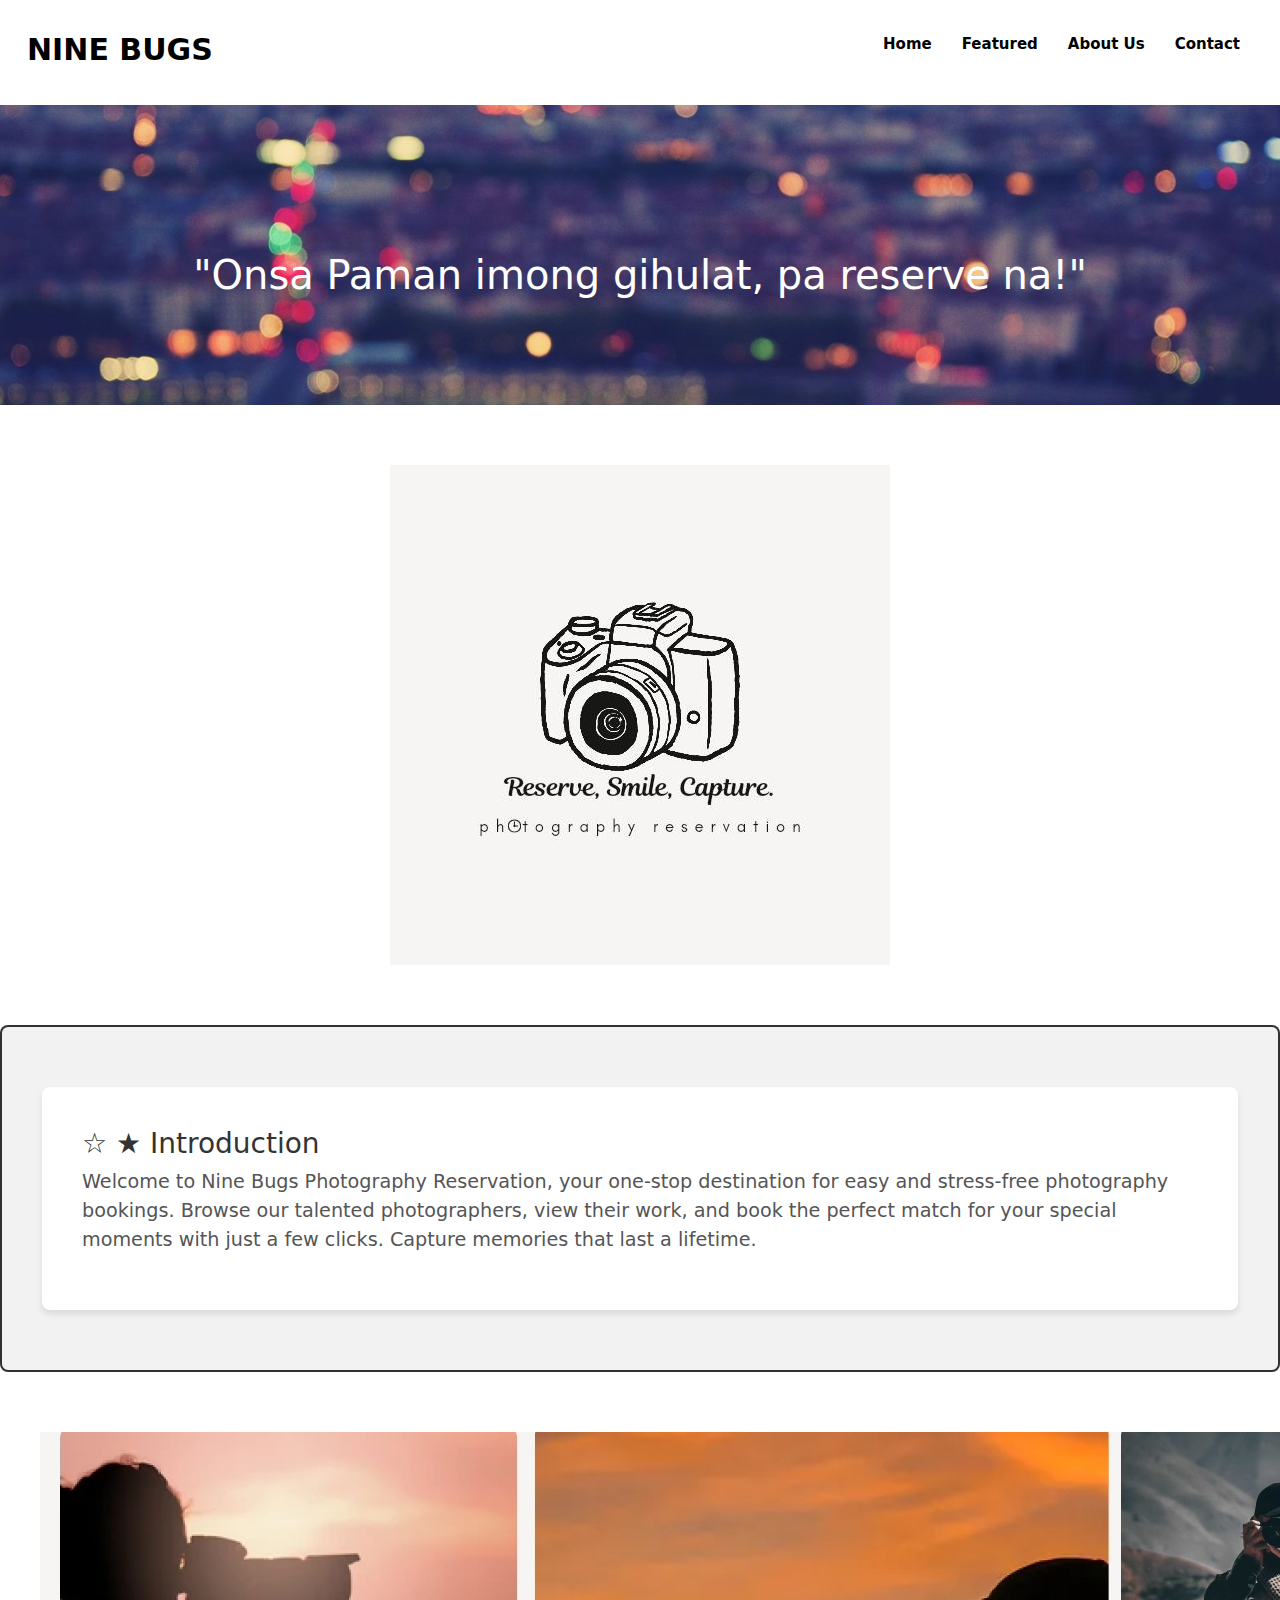
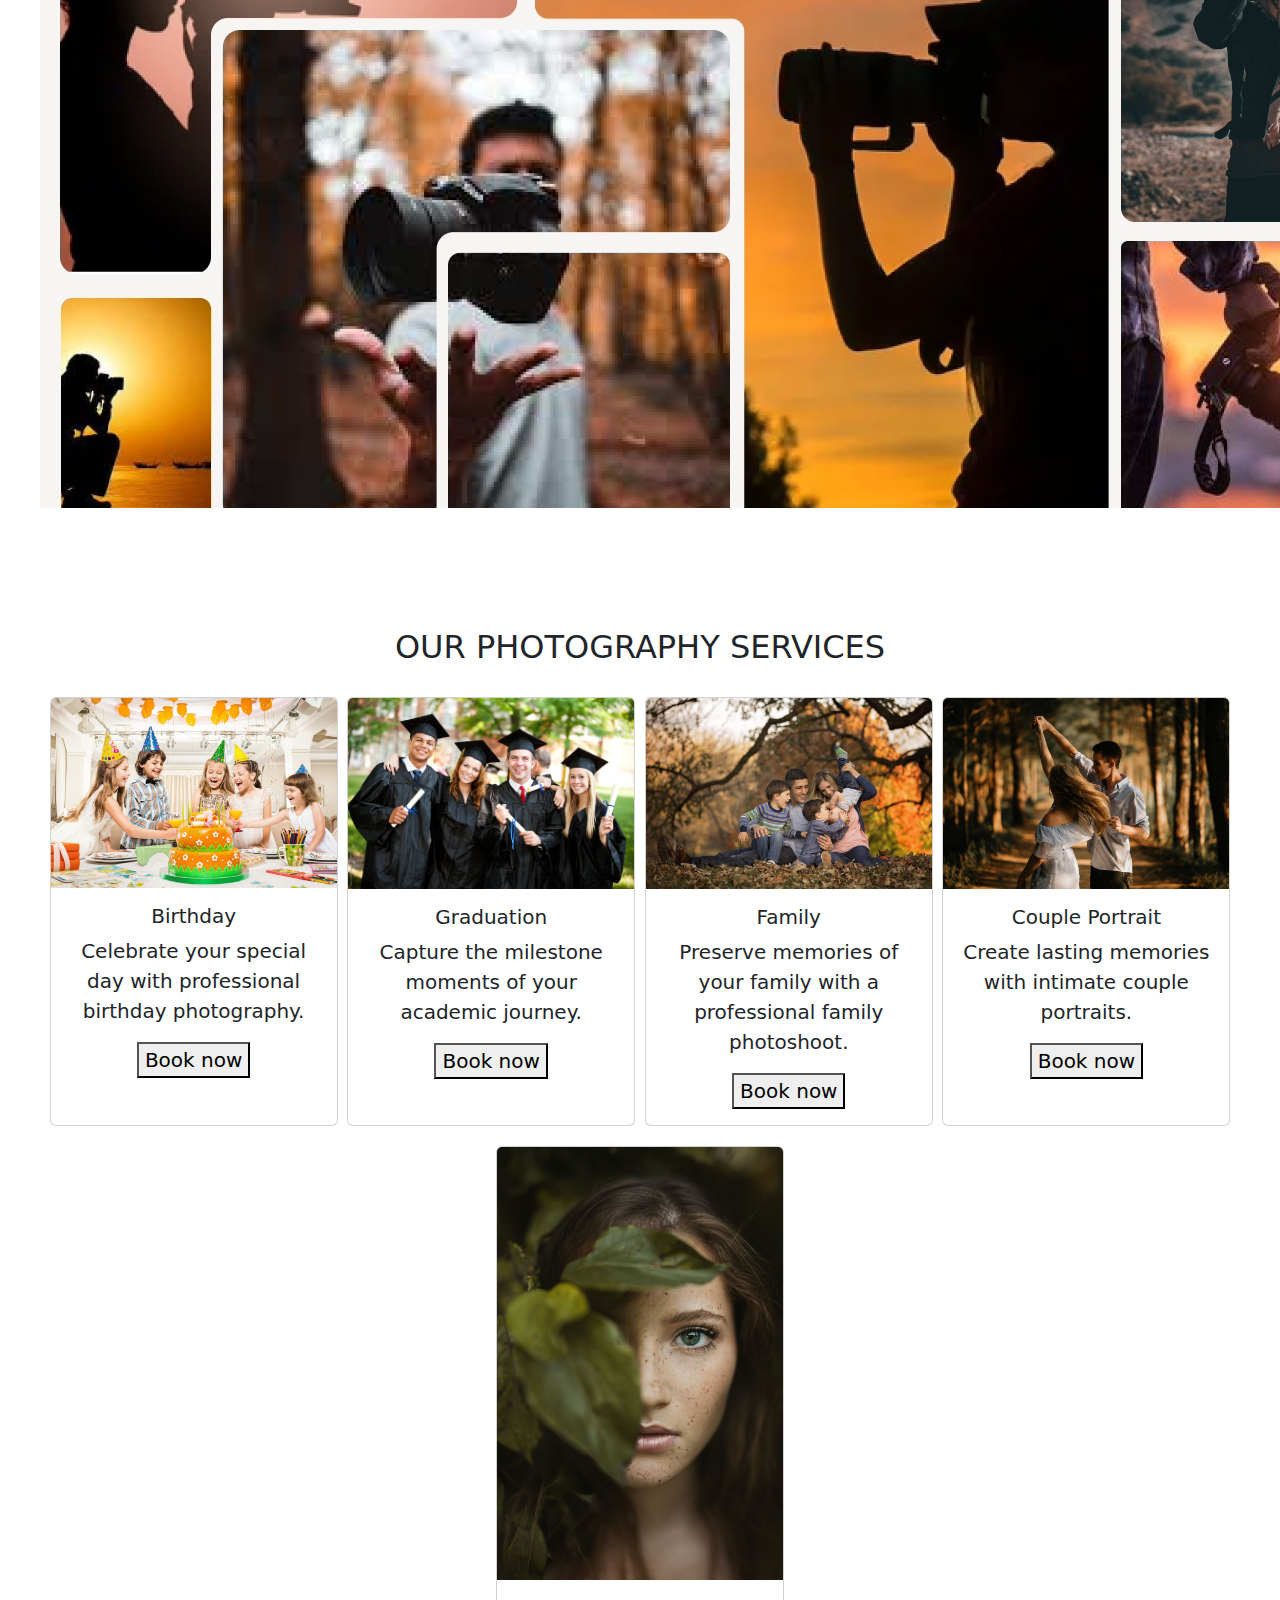
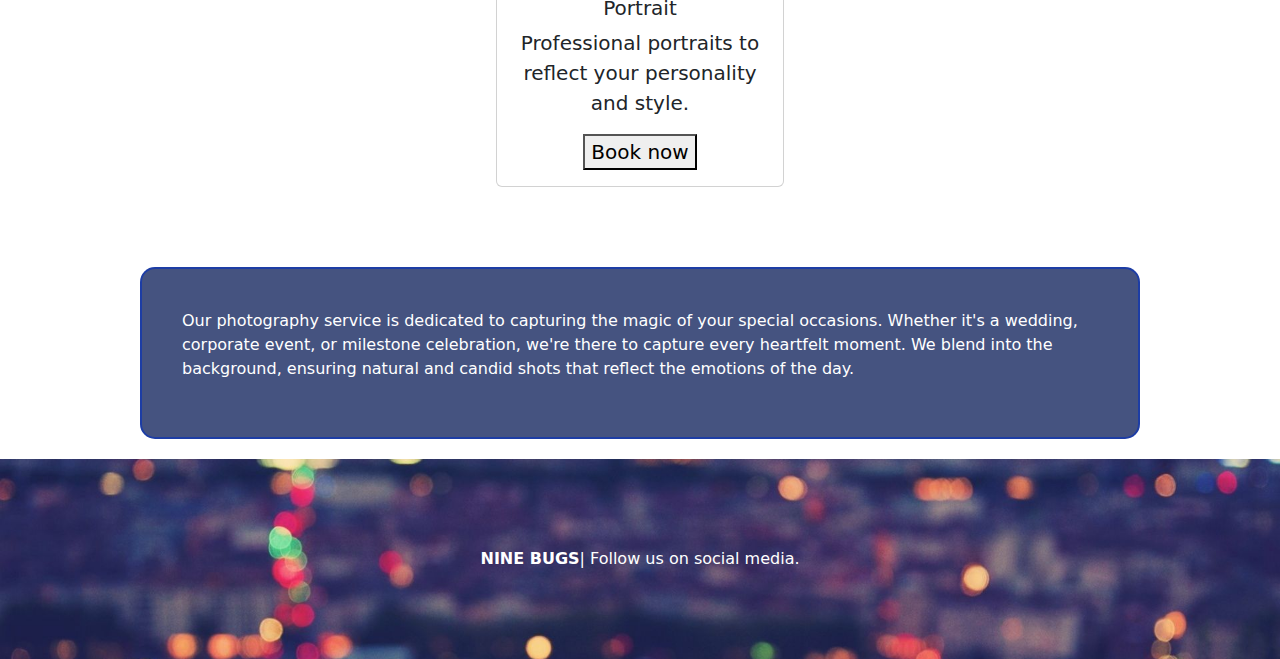
==== commit 206f65b4: "Hehe2" ====
--- a/index.html
+++ b/index.html
@@ -104,6 +104,16 @@
           </div>
       </div>
   </section>
+
+  <section class="bottom-phara">
+
+    <p>
+        Our photography service is dedicated to capturing the magic of your special occasions.
+        Whether it's a wedding, corporate event, or milestone celebration, we're there to capture every 
+        heartfelt moment. We blend into the background, ensuring natural and candid shots that reflect the emotions 
+        of the day.
+    </p>
+  </section>
   
 
 
--- a/style.css
+++ b/style.css
@@ -188,3 +188,13 @@
   color: rgb(0, 0, 0);
 }
 
+.bottom-phara {
+  border: 2px solid rgba(20, 56, 175, 0.8); 
+  border-radius: 15px; 
+  background-color:rgba(23, 40, 96, 0.8); 
+  max-width: 1000px; 
+  margin: 20px auto; 
+}
+.bottom-phara p {
+  color: white;
+}
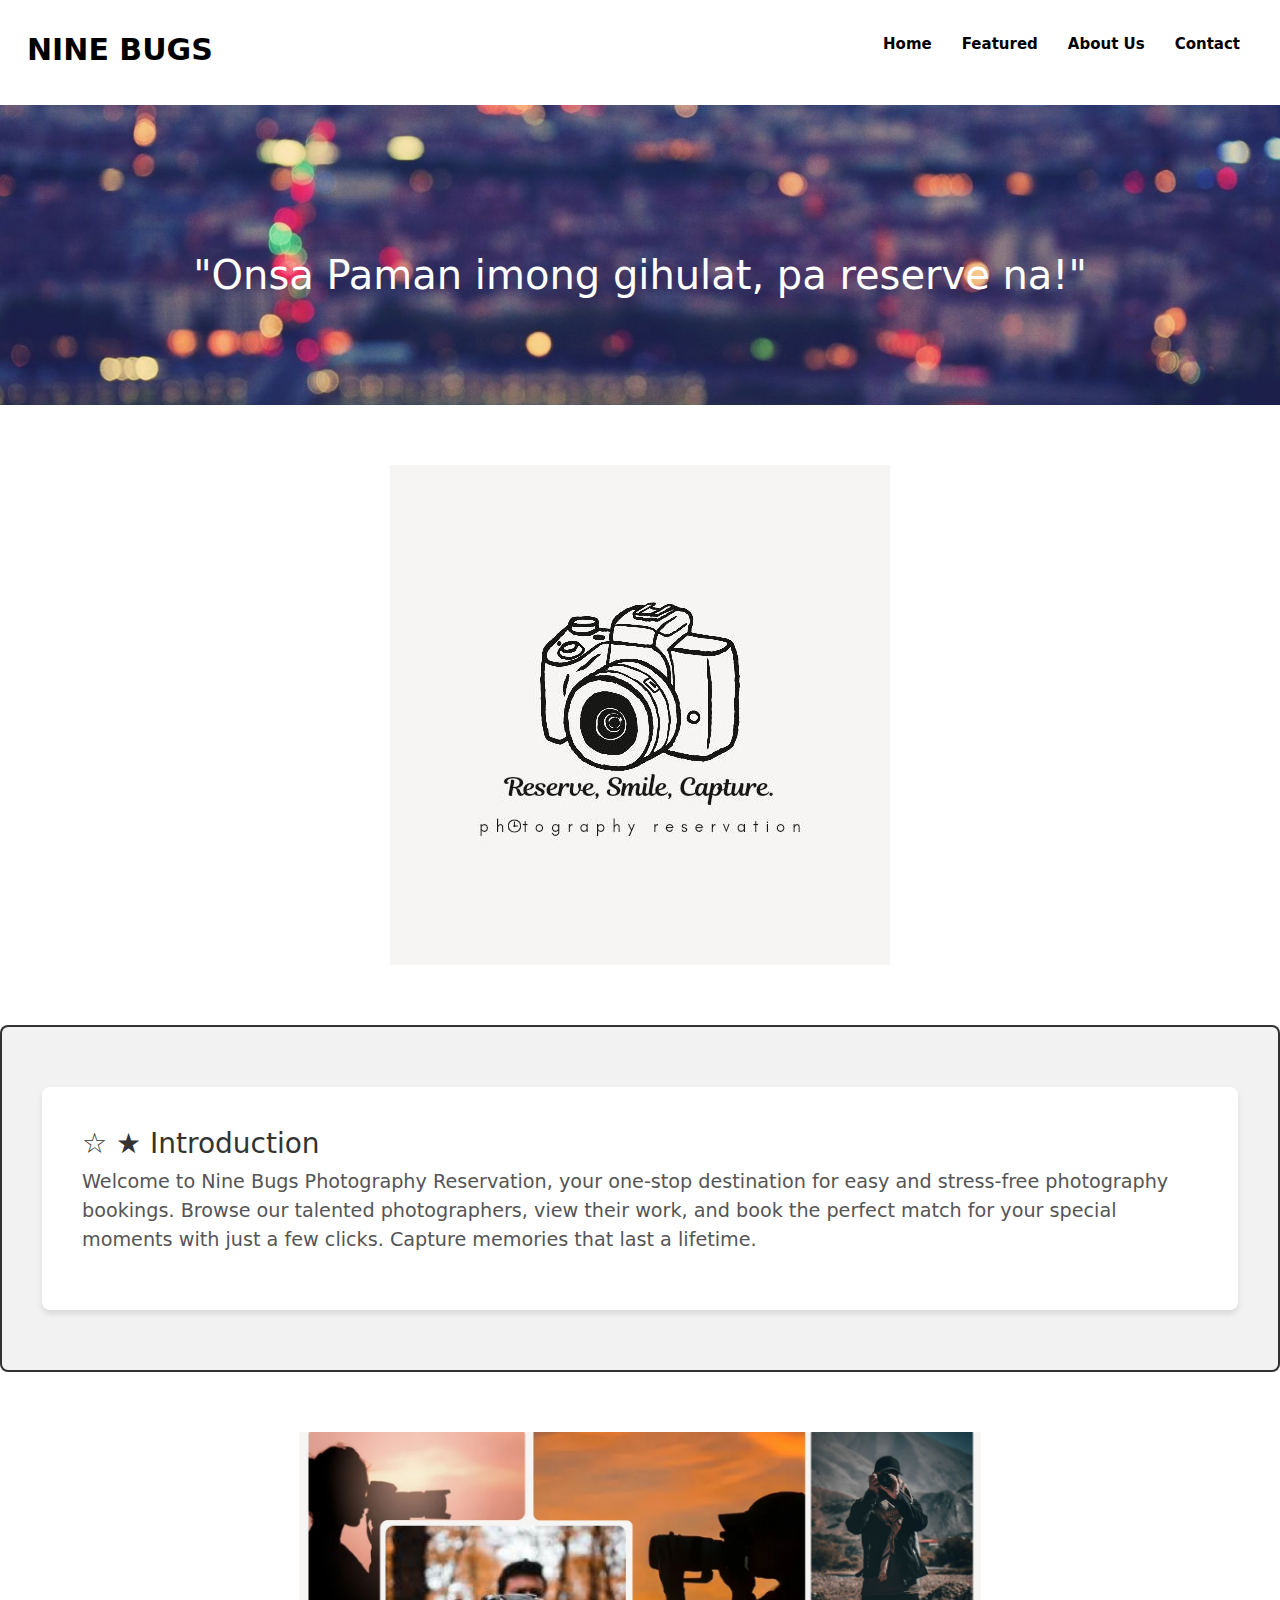
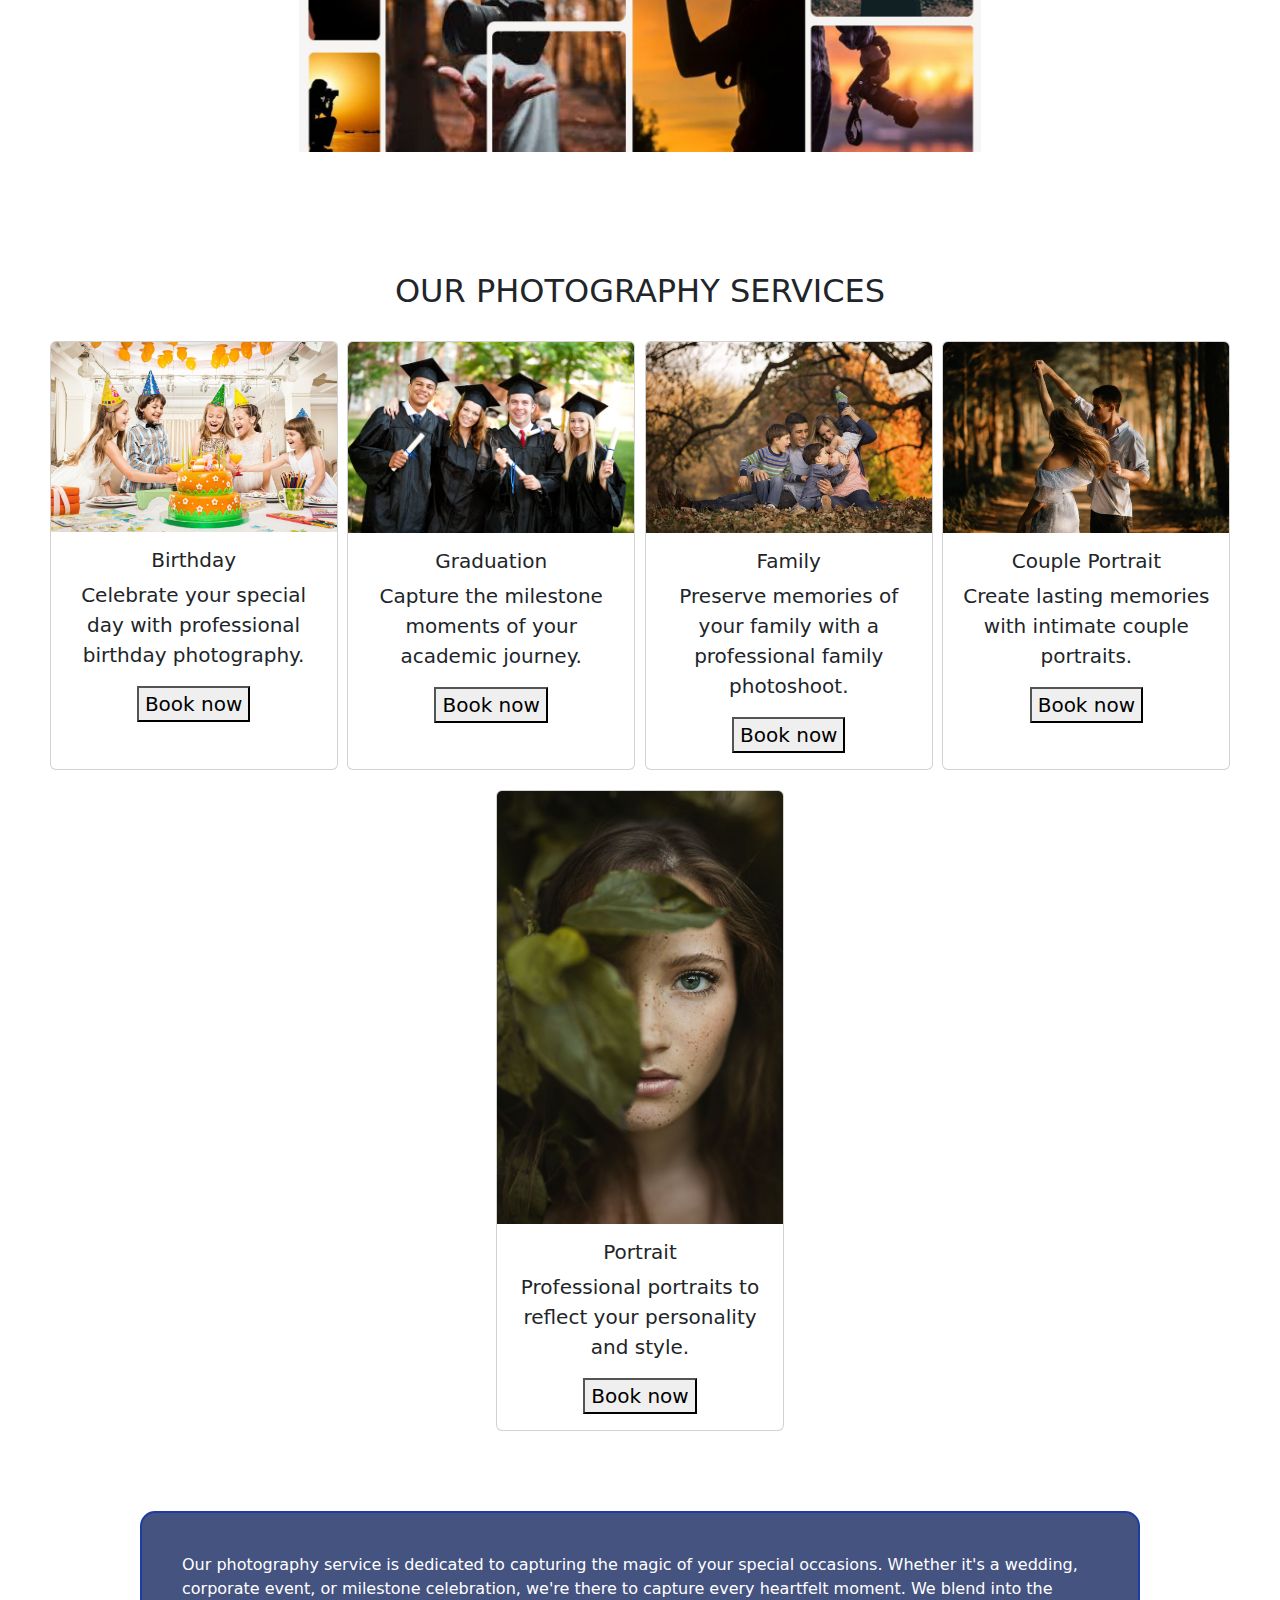
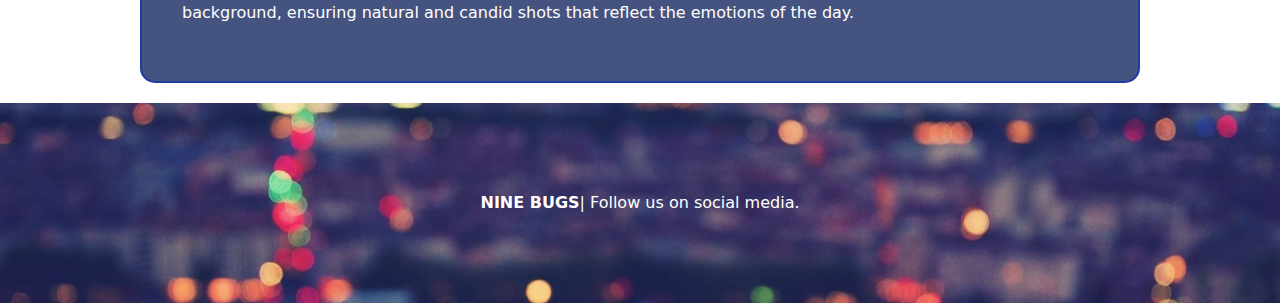
==== commit 04e7484d: "Changed the href" ====
--- a/index.html
+++ b/index.html
@@ -16,9 +16,9 @@
         <nav class="navbar">
             <ul>
                 <li><a href="index.html">Home</a></li>
-                <li><a href="Featured/index.html">Featured</a></li>
-                <li><a href="About us/index.html">About Us</a></li>
-                <li><a href="Contact us/index.html">Contact</a></li>
+                <li><a href="./Featured/">Featured</a></li>
+                <li><a href="./About us/">About Us</a></li>
+                <li><a href="./Contact us/">Contact</a></li>
             </ul>
         </nav>
     </header>
@@ -47,7 +47,7 @@
   </section>
 
 
-  <section>
+  <section class="center-photo">
 
     <img src="pictures/1727915911785.jpg" alt="">
   </section>
--- a/style.css
+++ b/style.css
@@ -198,3 +198,19 @@
 .bottom-phara p {
   color: white;
 }
+
+.center-photo {
+  width: 100%; 
+  height: 400px;
+  display: flex;
+  justify-content: center;
+  align-items: center; 
+  overflow: hidden; 
+}
+
+.center-photo img {
+  max-width: 100%; 
+  max-height: 100%; 
+  object-fit: cover; 
+}
+
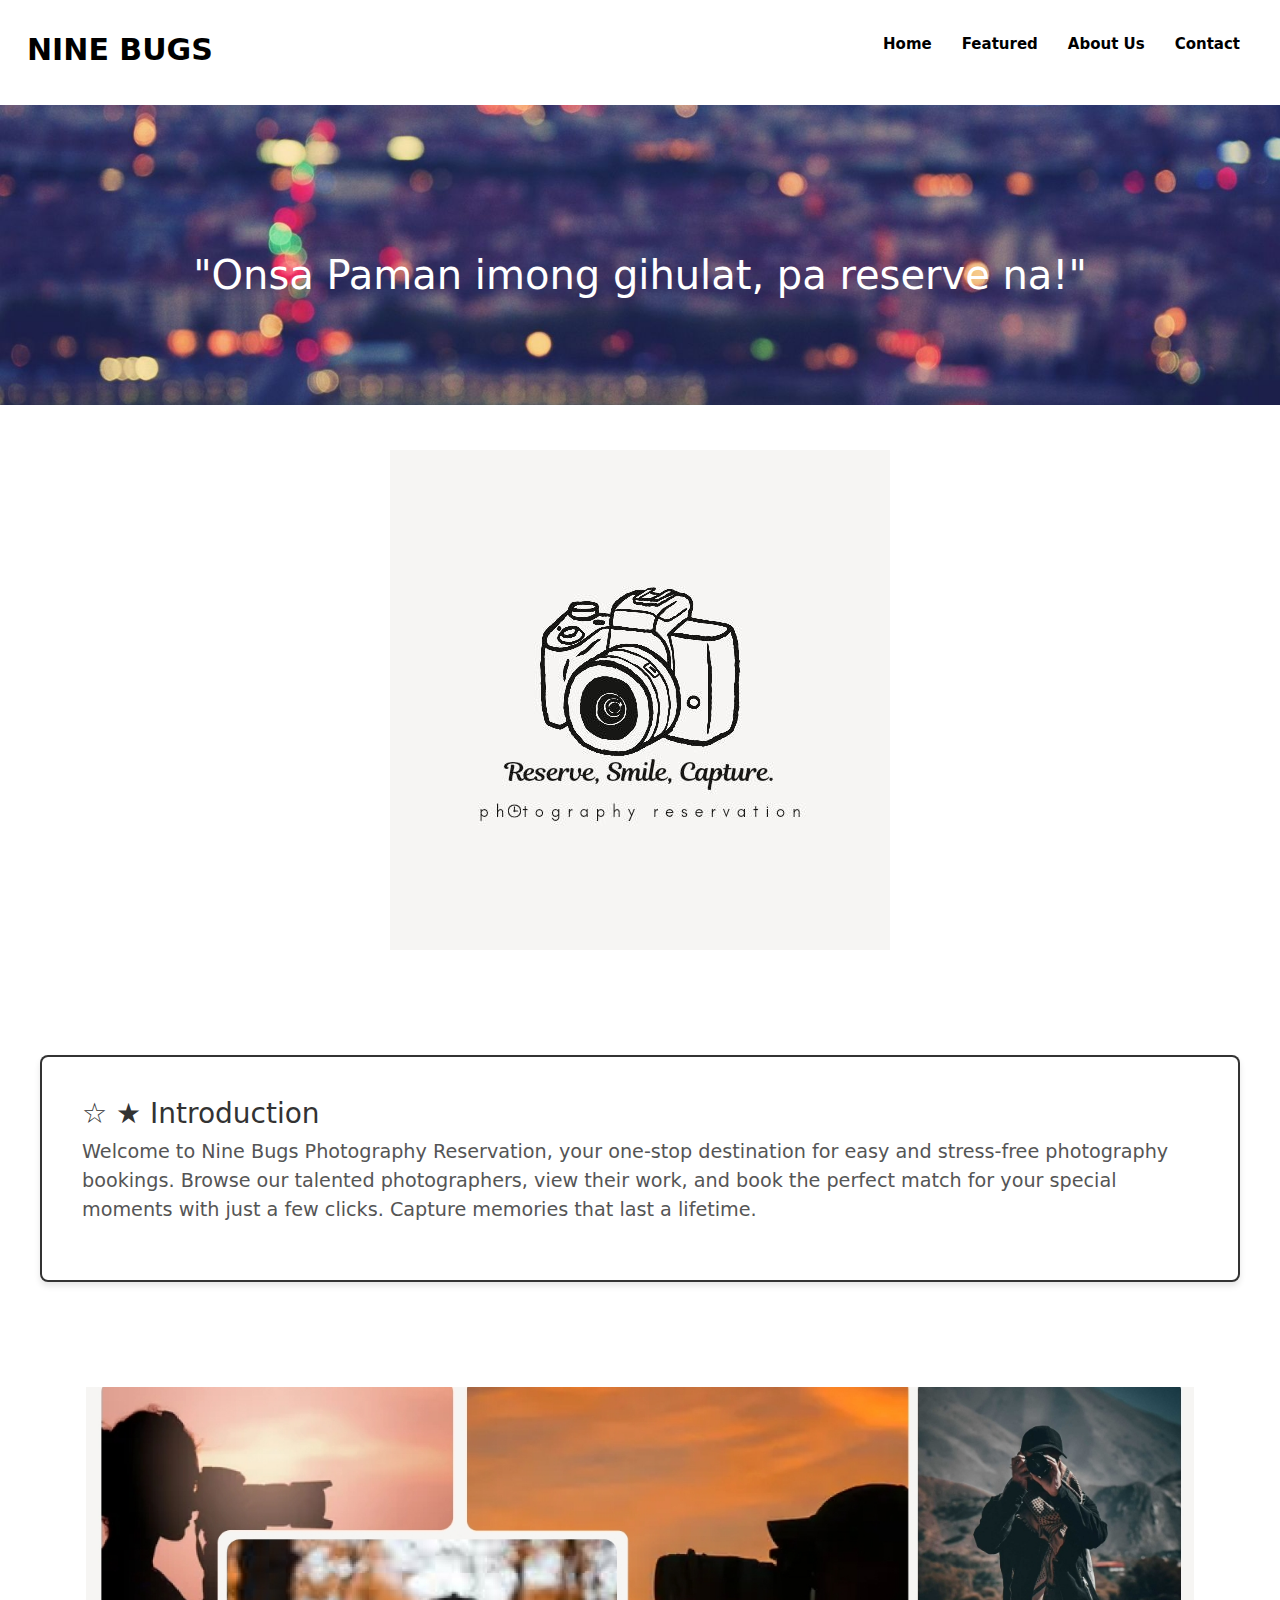
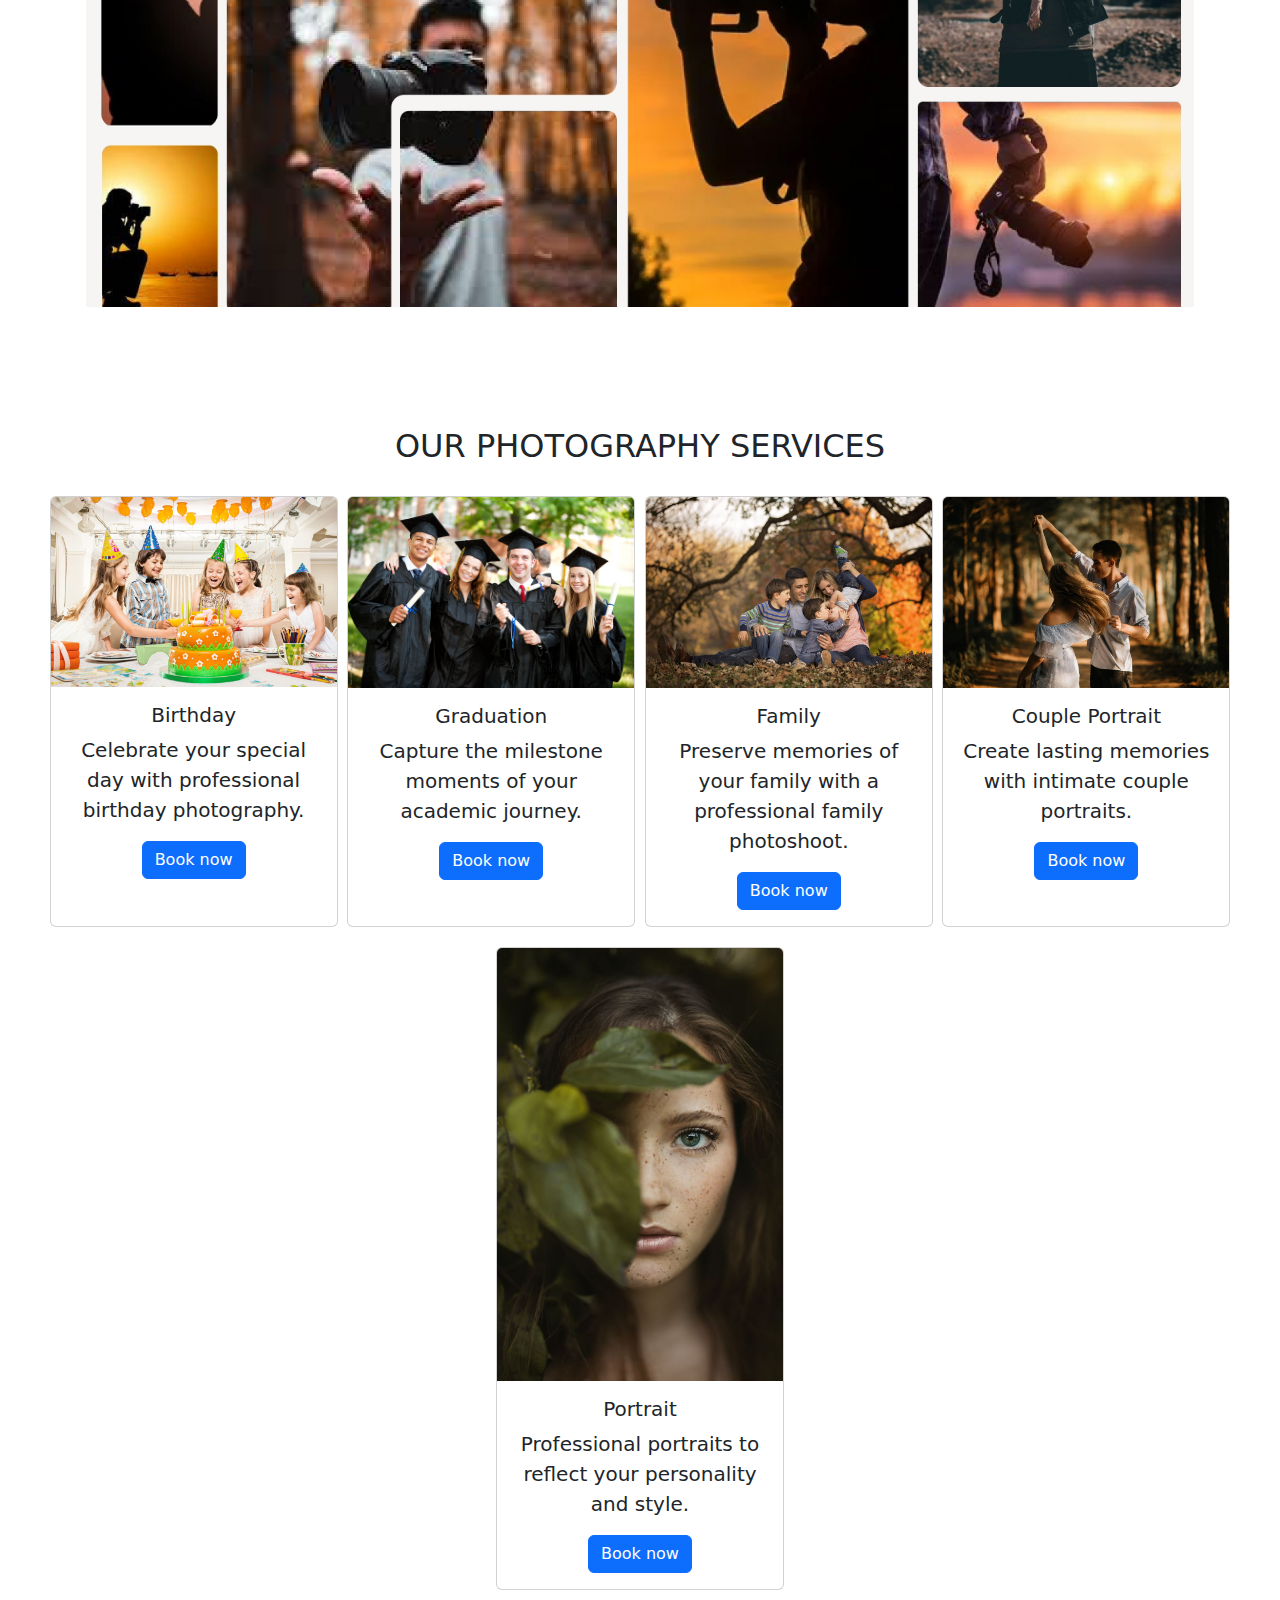
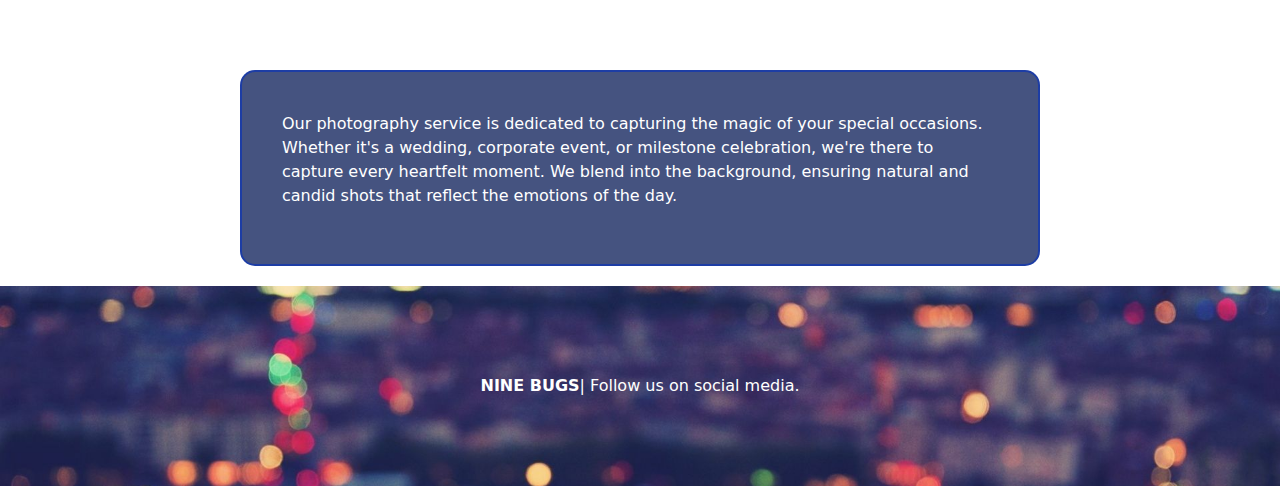
==== commit 7994bdad: "Updated Button" ====
--- a/index.html
+++ b/index.html
@@ -63,7 +63,7 @@
               <div class="card-body">
                   <h5 class="card-title">Birthday</h5>
                   <p class="card-text">Celebrate your special day with professional birthday photography.</p>
-                  <button>Book now</button>
+                  <button class="btn btn-primary" onclick="window.location.href='booking/family.html'">Book now</button>
               </div>
           </div>
 
@@ -72,7 +72,7 @@
               <div class="card-body">
                   <h5 class="card-title">Graduation</h5>
                   <p class="card-text">Capture the milestone moments of your academic journey.</p>
-                  <button>Book now</button>
+                  <button class="btn btn-primary" onclick="window.location.href='booking/family.html'">Book now</button>
               </div>
           </div>
 
@@ -81,7 +81,8 @@
               <div class="card-body">
                   <h5 class="card-title">Family</h5>
                   <p class="card-text">Preserve memories of your family with a professional family photoshoot.</p>
-                  <button>Book now</button>
+                  <button class="btn btn-primary" onclick="window.location.href='booking/family.html'">Book now</button>
+
               </div>
           </div>
 
@@ -90,7 +91,7 @@
               <div class="card-body">
                   <h5 class="card-title">Couple Portrait</h5>
                   <p class="card-text">Create lasting memories with intimate couple portraits.</p>
-                  <button>Book now</button>
+                  <button class="btn btn-primary" onclick="window.location.href='booking/family.html'">Book now</button>
               </div>
           </div>
 
@@ -99,7 +100,7 @@
               <div class="card-body">
                   <h5 class="card-title">Portrait</h5>
                   <p class="card-text">Professional portraits to reflect your personality and style.</p>
-                  <button>Book now</button>
+                  <button class="btn btn-primary" onclick="window.location.href='booking/family.html'">Book now</button>
               </div>
           </div>
       </div>
--- a/style.css
+++ b/style.css
@@ -160,11 +160,17 @@
   color: rgb(255, 255, 255); 
 }
 .intro-sec {
+  border-radius: 8px; 
+  max-width: 1450px;  
+  margin: 20px auto; 
+}
+
+.intro{
   border: 2px solid rgba(0, 0, 0, 0.8); 
   border-radius: 8px; 
-  background-color: rgba(0, 0, 0, 0.05); 
-  max-width: 1400px; 
-  margin: 20px auto; 
+  background-color: rgba(255, 255, 255, 0.05); 
+  max-width: 1300px; 
+  margin: 5px auto; 
 }
 
 .intro h3 {
@@ -176,7 +182,7 @@
 }
 .image-sec {
   text-align: center; 
-  margin: 20px auto; 
+  margin: 5px auto; 
 }
 
 .image-sec img {
@@ -192,7 +198,7 @@
   border: 2px solid rgba(20, 56, 175, 0.8); 
   border-radius: 15px; 
   background-color:rgba(23, 40, 96, 0.8); 
-  max-width: 1000px; 
+  max-width: 800px; 
   margin: 20px auto; 
 }
 .bottom-phara p {
@@ -201,7 +207,7 @@
 
 .center-photo {
   width: 100%; 
-  height: 400px;
+  height: 600px;
   display: flex;
   justify-content: center;
   align-items: center; 
